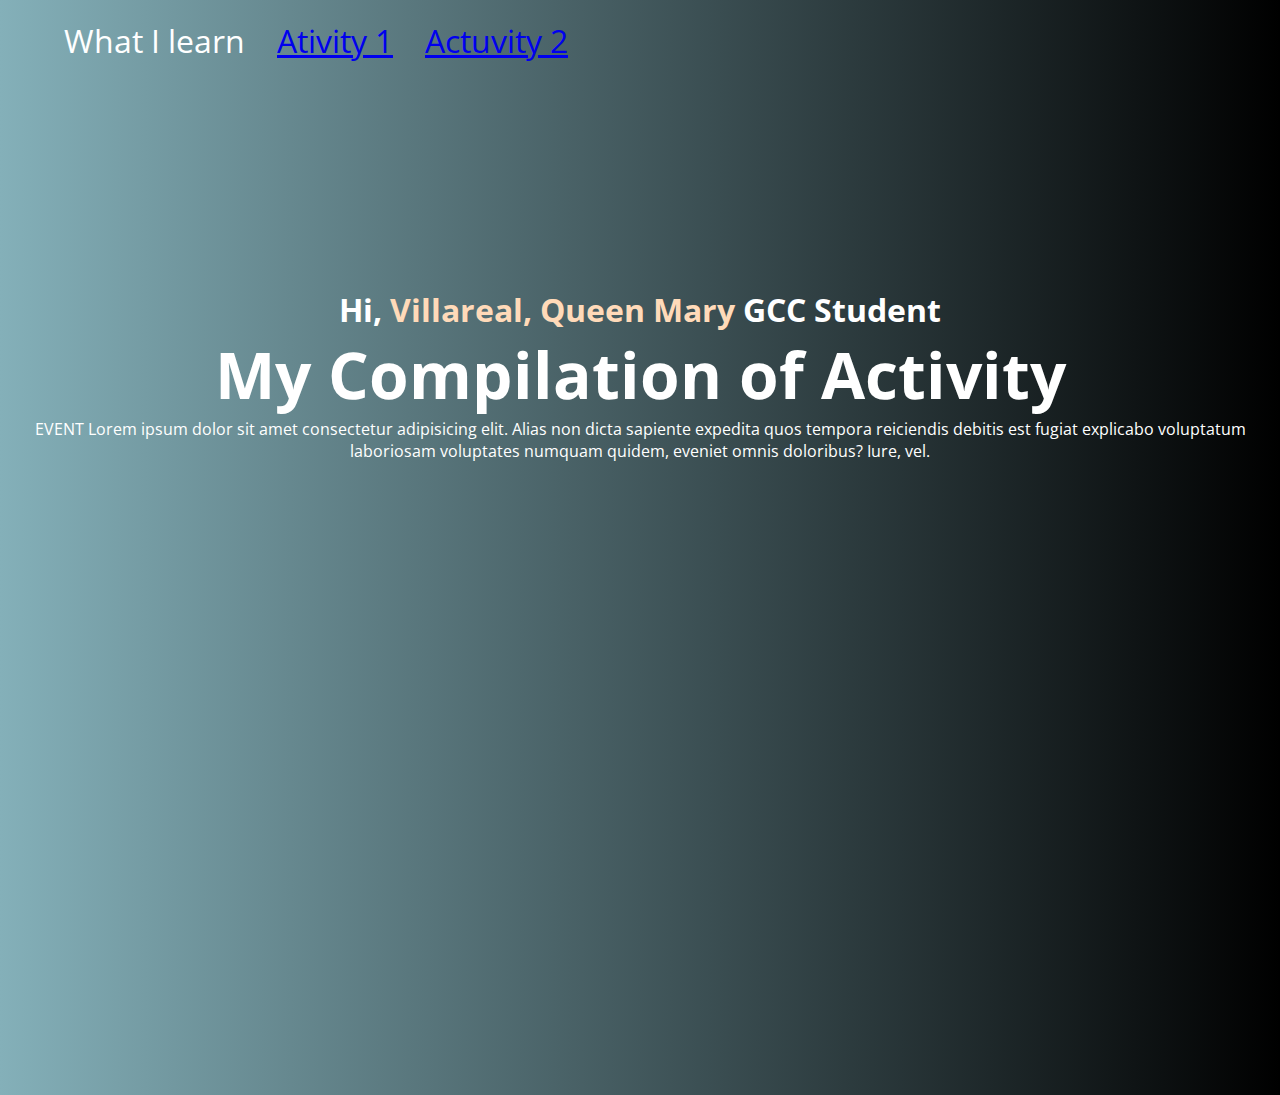
==== index.html @ a0c0f468 "my second commit" ====
<!DOCTYPE html>
<html lang="en">
<head>
    <meta charset="UTF-8">
    <meta name="viewport" content="width=device-width, initial-scale=1.0">
    <title>Document</title>
    <link rel ="stylesheet" href="./css/style.css">
</head>
<body>
    <div class = "container">
        <li><a href = ""></a>What I learn</a></li>
        <li><a href = "./Activity1/main.html">Ativity 1</a></li>
        <li><a href = "./Activity2/index.html">Actuvity 2</a></li>
    </div>
    <main class = "here">
        <h4 class="fs-4">Hi, <span>Villareal, Queen Mary</span> GCC Student</h4>
        <h1 class="fw-bold display 3">My Compilation of Activity</h1>
        <p>EVENT Lorem ipsum dolor sit amet consectetur adipisicing elit.
            Alias non dicta sapiente expedita quos tempora reiciendis debitis est fugiat explicabo voluptatum laboriosam
            voluptates numquam quidem, eveniet omnis doloribus? Iure, vel.</p>
    </main>
    
</body>
</html>
---- css/style.css ----
@import url('https://fonts.googleapis.com/css2?family=Open+Sans:ital,wght@0,300..800;1,300..800&display=swap');

* {
    box-sizing: border-box;
    margin: 0;
    padding: 0;
    font-family: "Open Sans", sans-serif;
  }
  body{
    background: linear-gradient(to left, rgb(0, 0, 0), rgb(132, 176, 185));
    overflow: hidden;
    
  }

  .container{
    height: 80px;
    display: flex;
    align-items: center;
    overflow: hidden;
    margin-left: 2rem;
    list-style: none;
  }
  li{
    padding-left: 2rem;
    color: white;
    font-size: 2rem;
  }
  .here{
    text-align: center;
    color: black;
    height: 95vh;
    padding: 3rem calc((100vw - 1300px) / 2);
    overflow-y: auto;
    margin-top: 10rem;
  }

span{
    color:peachpuff;
}
h4{
    color: white;
    font-size: 2rem;

}
h1{
    color: white;
    font-size: 4rem;
}
p{
    color: white;
}
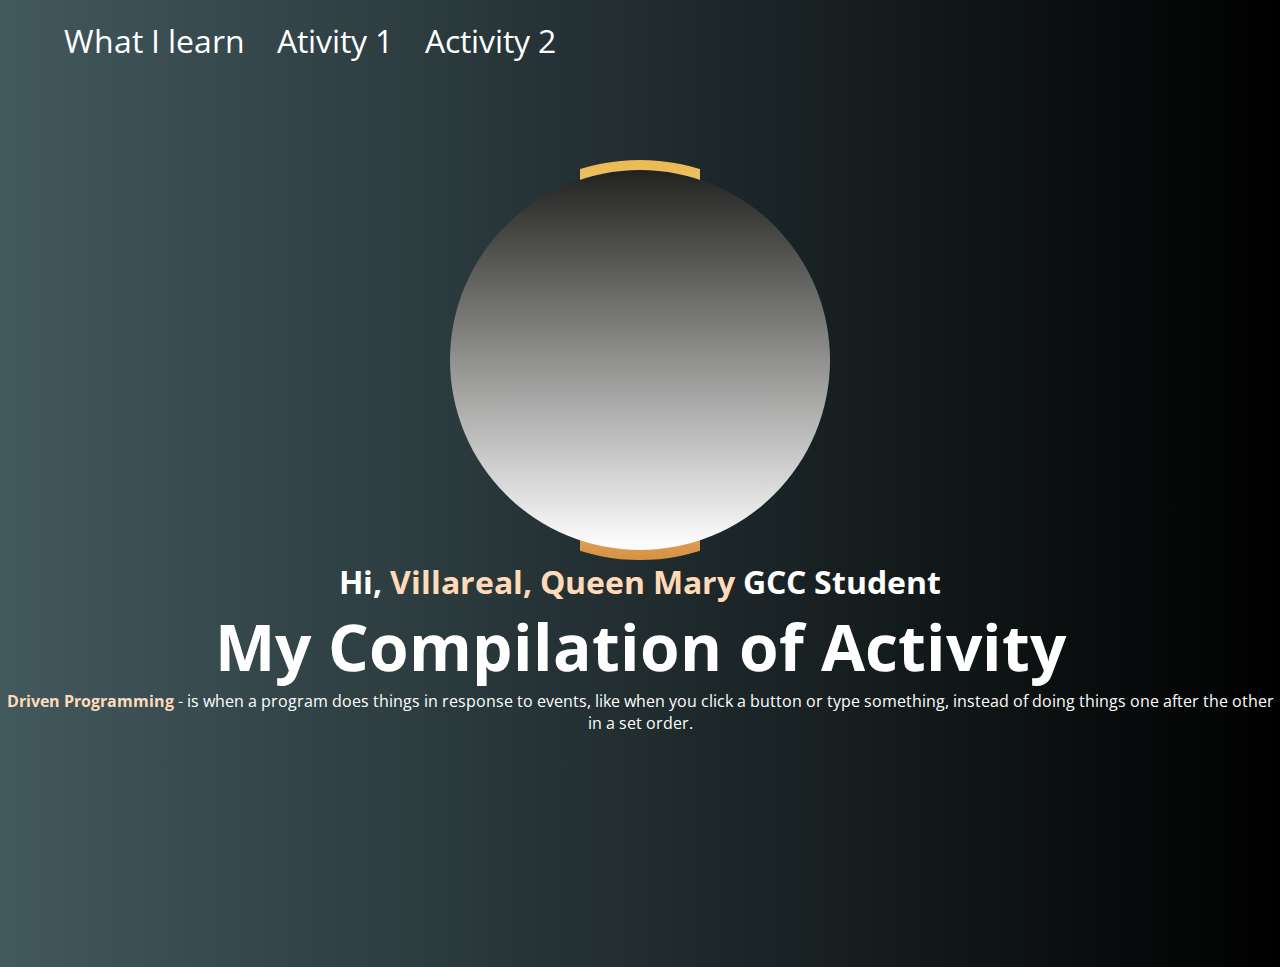
==== commit 4aa18ced: "my third commit" ====
--- a/index.html
+++ b/index.html
@@ -8,17 +8,19 @@
 </head>
 <body>
     <div class = "container">
-        <li><a href = ""></a>What I learn</a></li>
-        <li><a href = "./Activity1/main.html">Ativity 1</a></li>
-        <li><a href = "./Activity2/index.html">Actuvity 2</a></li>
+        <li><a href = "/WhatIlearn/main.html">What I learn</a></li>
+        <li><a href = "/Activity1/main.html">Ativity 1</a></li>
+        <li><a href = "/Activity2/index.html">Activity 2</a></li>
     </div>
     <main class = "here">
-        <h4 class="fs-4">Hi, <span>Villareal, Queen Mary</span> GCC Student</h4>
-        <h1 class="fw-bold display 3">My Compilation of Activity</h1>
-        <p>EVENT Lorem ipsum dolor sit amet consectetur adipisicing elit.
-            Alias non dicta sapiente expedita quos tempora reiciendis debitis est fugiat explicabo voluptatum laboriosam
-            voluptates numquam quidem, eveniet omnis doloribus? Iure, vel.</p>
+        <div class="info1"></div>
+            <h4 class="fs-4">Hi, <span>Villareal, Queen Mary</span> GCC Student</h4>
+            <h1 class="fw-bold display 3">My Compilation of Activity</h1>
+            <p><b><span>Driven Programming</span></b>  - is when a program does things in response to events,
+                like when you click a button or type something, instead of doing things one
+                after the other in a set order.</p>           
     </main>
     
+
 </body>
 </html>--- a/css/style.css
+++ b/css/style.css
@@ -7,7 +7,7 @@
     font-family: "Open Sans", sans-serif;
   }
   body{
-    background: linear-gradient(to left, rgb(0, 0, 0), rgb(132, 176, 185));
+    background: linear-gradient(to left, rgb(0, 0, 0), rgb(66, 89, 94));
     overflow: hidden;
     
   }
@@ -24,6 +24,13 @@
     padding-left: 2rem;
     color: white;
     font-size: 2rem;
+    text-decoration: none;
+  }
+  a{
+    text-decoration: none;
+    color: white;
+    font-size: 2rem;
+    text-decoration: none;
   }
   .here{
     text-align: center;
@@ -31,7 +38,7 @@
     height: 95vh;
     padding: 3rem calc((100vw - 1300px) / 2);
     overflow-y: auto;
-    margin-top: 10rem;
+    margin-top: 2rem;
   }
 
 span{
@@ -48,4 +55,47 @@
 }
 p{
     color: white;
+}
+
+.info1{
+  position: relative;
+  width: 400px;
+  height: 400px;
+  background: rgba (0,0,0,0.5);
+  border-radius: 50%;
+  overflow: hidden;
+  margin: auto;
+
+}
+.info1::before{
+  content: '';
+  position: absolute;
+  inset: -10px 140px;
+  background: linear-gradient(rgb(233, 182, 73), white, rgba(245, 158, 59, 0.849));
+  transition: 0.5s;
+  animation: animate 4s linear infinite;
+}
+.info1:hover::before{
+ inset: -20px 0px;
+
+}
+@keyframes animate{
+  0%
+  {
+transform: rotate(0deg);
+  }
+  100%
+  {
+    transform: rotate(360deg);
+  }
+ 
+}
+.info1::after
+{
+  content: '';
+  position: absolute;
+  inset: 10px;
+  background: linear-gradient(rgb(34, 34, 32), white);
+  border-radius: 50%;
+  z-index: 1;
 }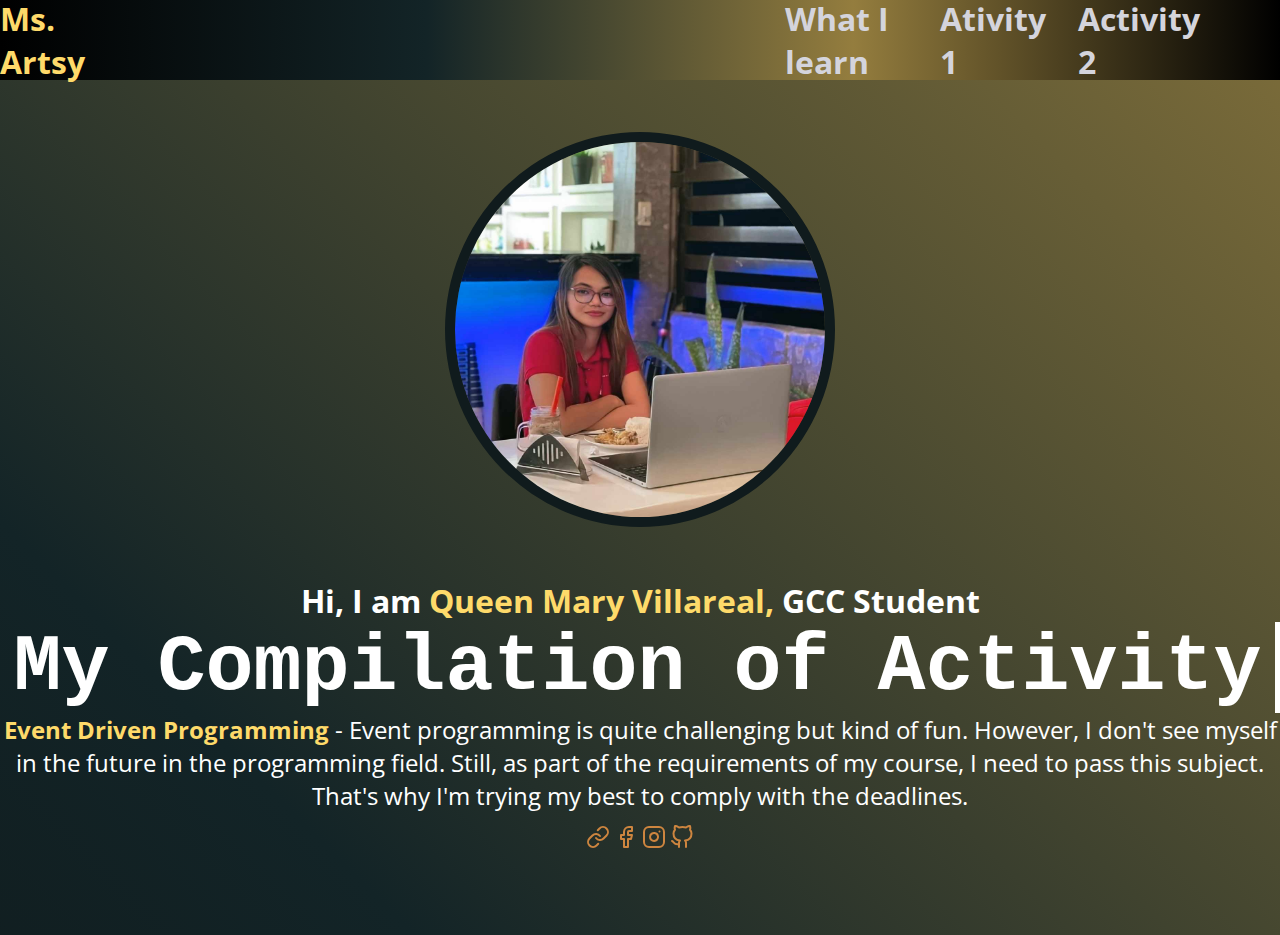
==== commit 54c52e36: "my fourth commit" ====
--- a/index.html
+++ b/index.html
@@ -8,19 +8,31 @@
 </head>
 <body>
     <div class = "container">
-        <li><a href = "/WhatIlearn/main.html">What I learn</a></li>
-        <li><a href = "/Activity1/main.html">Ativity 1</a></li>
-        <li><a href = "/Activity2/index.html">Activity 2</a></li>
+        <div class ="logo"><a href="index.html">Ms. Artsy</a></div>
+        <li><a href = "./WhatIlearn/main.html">What I learn</a></li>
+        <li><a href = "./Activity1/main.html">Ativity 1</a></li>
+        <li><a href = "./Activity2/index.html">Activity 2</a></li>
     </div>
     <main class = "here">
-        <div class="info1"></div>
-            <h4 class="fs-4">Hi, <span>Villareal, Queen Mary</span> GCC Student</h4>
-            <h1 class="fw-bold display 3">My Compilation of Activity</h1>
-            <p><b><span>Driven Programming</span></b>  - is when a program does things in response to events,
-                like when you click a button or type something, instead of doing things one
-                after the other in a set order.</p>           
+        <div class="info1"><img src="img/kani.jpg" alt="Villareal, Queen Mary" class= "me"/></div>
+            <h4 class="fs-4">Hi, I am <span>Queen Mary Villareal,</span> GCC Student</h4>
+            <h1 class="title">My Compilation of Activity</h1>
+            <p><b><span>Event Driven Programming</span></b>  -
+                Event programming is quite challenging but kind of fun. However,
+                I don't see myself in the future in the programming field. Still, as part of the requirements
+                of my course, I need to pass this subject. That's why I'm trying my best to comply with the
+                deadlines.
+            </p>
+            
+            <div class="social-icons">
+                <a href="https://www.linkedin.com/in/queen-mary-agot-3a9025194/" target="_blank"><img src="img/link.svg" alt="LinkedIn"></a>
+                <a href="https://www.facebook.com/profile.php?id=100090548301650" target="_blank"><img src="img/facebook.svg" alt="Facebook"></a>
+                <a href="https://www.instagram.com/" target="_blank"><img src="img/instagram.svg" alt="Instagram"></a>
+                <a href="https://github.com/qmvills/" target="_blank"><img src="img/github.svg" alt="Github"></a>
+              </div> 
+            
     </main>
-    
+ 
 
 </body>
 </html>--- a/css/style.css
+++ b/css/style.css
@@ -7,95 +7,142 @@
     font-family: "Open Sans", sans-serif;
   }
   body{
-    background: linear-gradient(to left, rgb(0, 0, 0), rgb(66, 89, 94));
     overflow: hidden;
-    
+    height: 100vh;
+    width: 100%;
+    background: linear-gradient(45deg,rgb(8, 8, 8),rgb(19, 36, 39),rgb(148, 125, 62),rgb(0, 0, 0));
+    background-size: 300% 300%;
+    animation: color 10s ease-in-out infinite;
+  }
+  @keyframes color{
+    0%{
+        background-position: 0 50%;
+    }
+    50%{
+        background-position: 100% 50%;
+    }
+    100%{
+        background-position: 0 50%;
+    }
   }
 
   .container{
     height: 80px;
     display: flex;
+    justify-content: flex-end;
     align-items: center;
-    overflow: hidden;
-    margin-left: 2rem;
     list-style: none;
+    background-color:rgb(19, 36, 39);
+    margin: 0;
+    padding-right: 5rem;
+    
+ 
   }
+
+  .container:hover{
+    background: linear-gradient(to right,black,rgb(19, 36, 39),rgb(148, 125, 62),rgb(0, 0, 0))
+  }
+  .logo{
+    margin-right: 55%;
+    text-decoration: none;
+    color: #feda6a;
+    font-size: 2rem;
+    font-weight: bold
+    
+  }
+
   li{
     padding-left: 2rem;
-    color: white;
-    font-size: 2rem;
-    text-decoration: none;
   }
+
   a{
     text-decoration: none;
-    color: white;
+    color: #d4d4dc;
     font-size: 2rem;
-    text-decoration: none;
+    font-weight: bold;
   }
+
+  a:hover{
+    color: #feda6a;
+    border: 3rem;
+  }
+
   .here{
     text-align: center;
     color: black;
     height: 95vh;
     padding: 3rem calc((100vw - 1300px) / 2);
     overflow-y: auto;
-    margin-top: 2rem;
   }
 
-span{
-    color:peachpuff;
-}
-h4{
+  span{
+    color:#feda6a;
+  }
+
+  h4{
     color: white;
     font-size: 2rem;
-
-}
-h1{
-    color: white;
-    font-size: 4rem;
-}
-p{
-    color: white;
-}
-
-.info1{
-  position: relative;
-  width: 400px;
-  height: 400px;
-  background: rgba (0,0,0,0.5);
-  border-radius: 50%;
-  overflow: hidden;
-  margin: auto;
-
-}
-.info1::before{
-  content: '';
-  position: absolute;
-  inset: -10px 140px;
-  background: linear-gradient(rgb(233, 182, 73), white, rgba(245, 158, 59, 0.849));
-  transition: 0.5s;
-  animation: animate 4s linear infinite;
-}
-.info1:hover::before{
- inset: -20px 0px;
-
-}
-@keyframes animate{
-  0%
-  {
-transform: rotate(0deg);
-  }
-  100%
-  {
-    transform: rotate(360deg);
+    margin-top: 3rem;
   }
  
-}
-.info1::after
-{
-  content: '';
-  position: absolute;
-  inset: 10px;
-  background: linear-gradient(rgb(34, 34, 32), white);
-  border-radius: 50%;
-  z-index: 1;
-}+  p{
+    color: white;
+    text-align: center;
+    font-size:1.5rem ;
+  }
+
+  .info1{
+    position: relative;
+    width: 403px;
+    height: 403px;
+    background: rgba (0,0,0,0.5);
+    border-radius: 50%;
+    overflow: hidden;
+    margin: auto;
+  }
+  .info1::before{
+    content: '';
+    position: absolute;
+    inset: -1px 220px;
+    background: linear-gradient(rgb(233, 182, 73), white, rgba(245, 158, 59, 0.849));
+    transition: 0.5s;
+    animation: animate 4s linear infinite;
+  }
+  .info1:hover::before{
+    inset:  0px;
+  }
+
+  .me{
+    height: 395px;
+    width: 390px;
+    position: absolute;
+    top:1%;
+    left: 1.5%;
+    inset: center;
+    border: 10px solid rgb(16, 27, 29);
+    z-index: 5;
+    border-radius:50%;
+  }
+
+  .title{
+    color: white;
+    font-size: 5rem;
+    font-family: monospace;
+    border-right: 5px solid;
+    width: 100%;
+    white-space: nowrap;
+    overflow: hidden;
+    animation: 
+      typing 3s steps(26),
+      cursor .4s step-end infinite alternate;
+  }
+  @keyframes cursor{
+    50% {border-color: transparent}
+  }
+  @keyframes typing{
+    from {width:0}
+  }
+
+  .social-icons{
+  margin-top: 3px;
+  }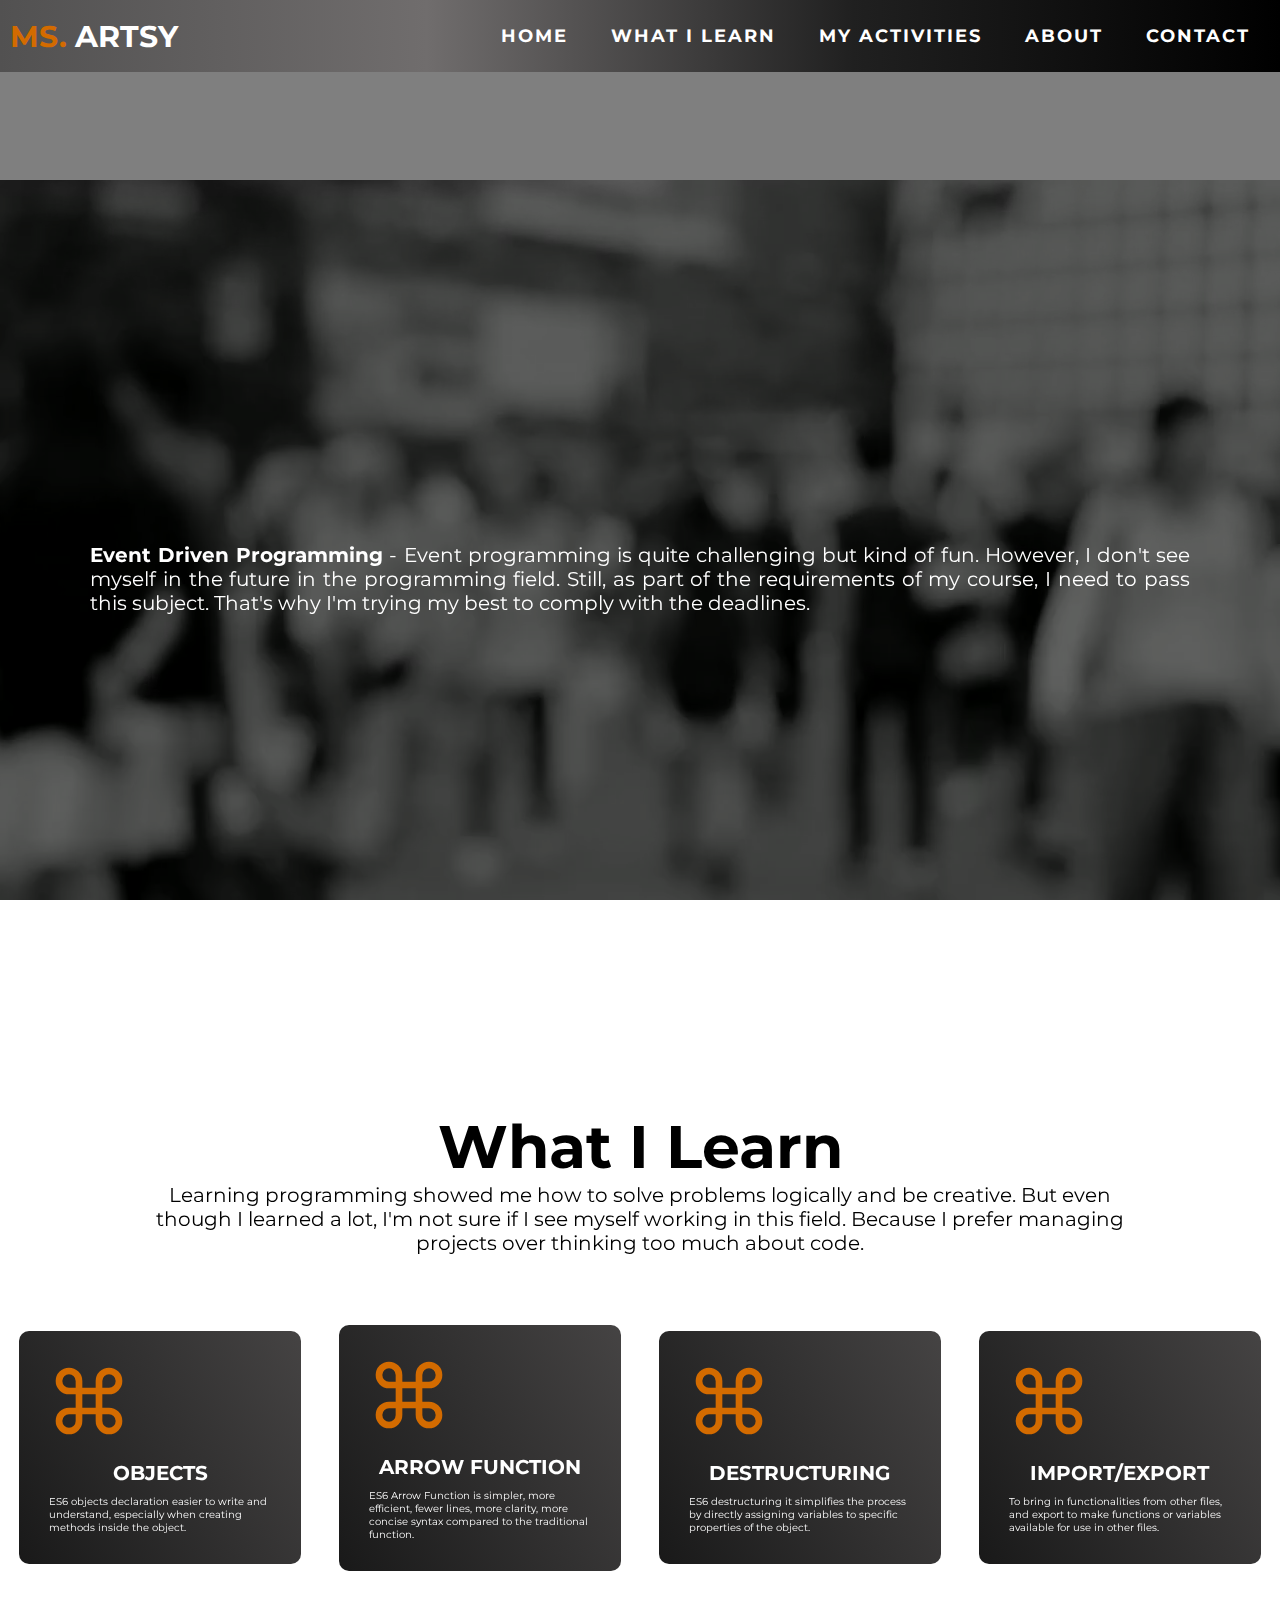
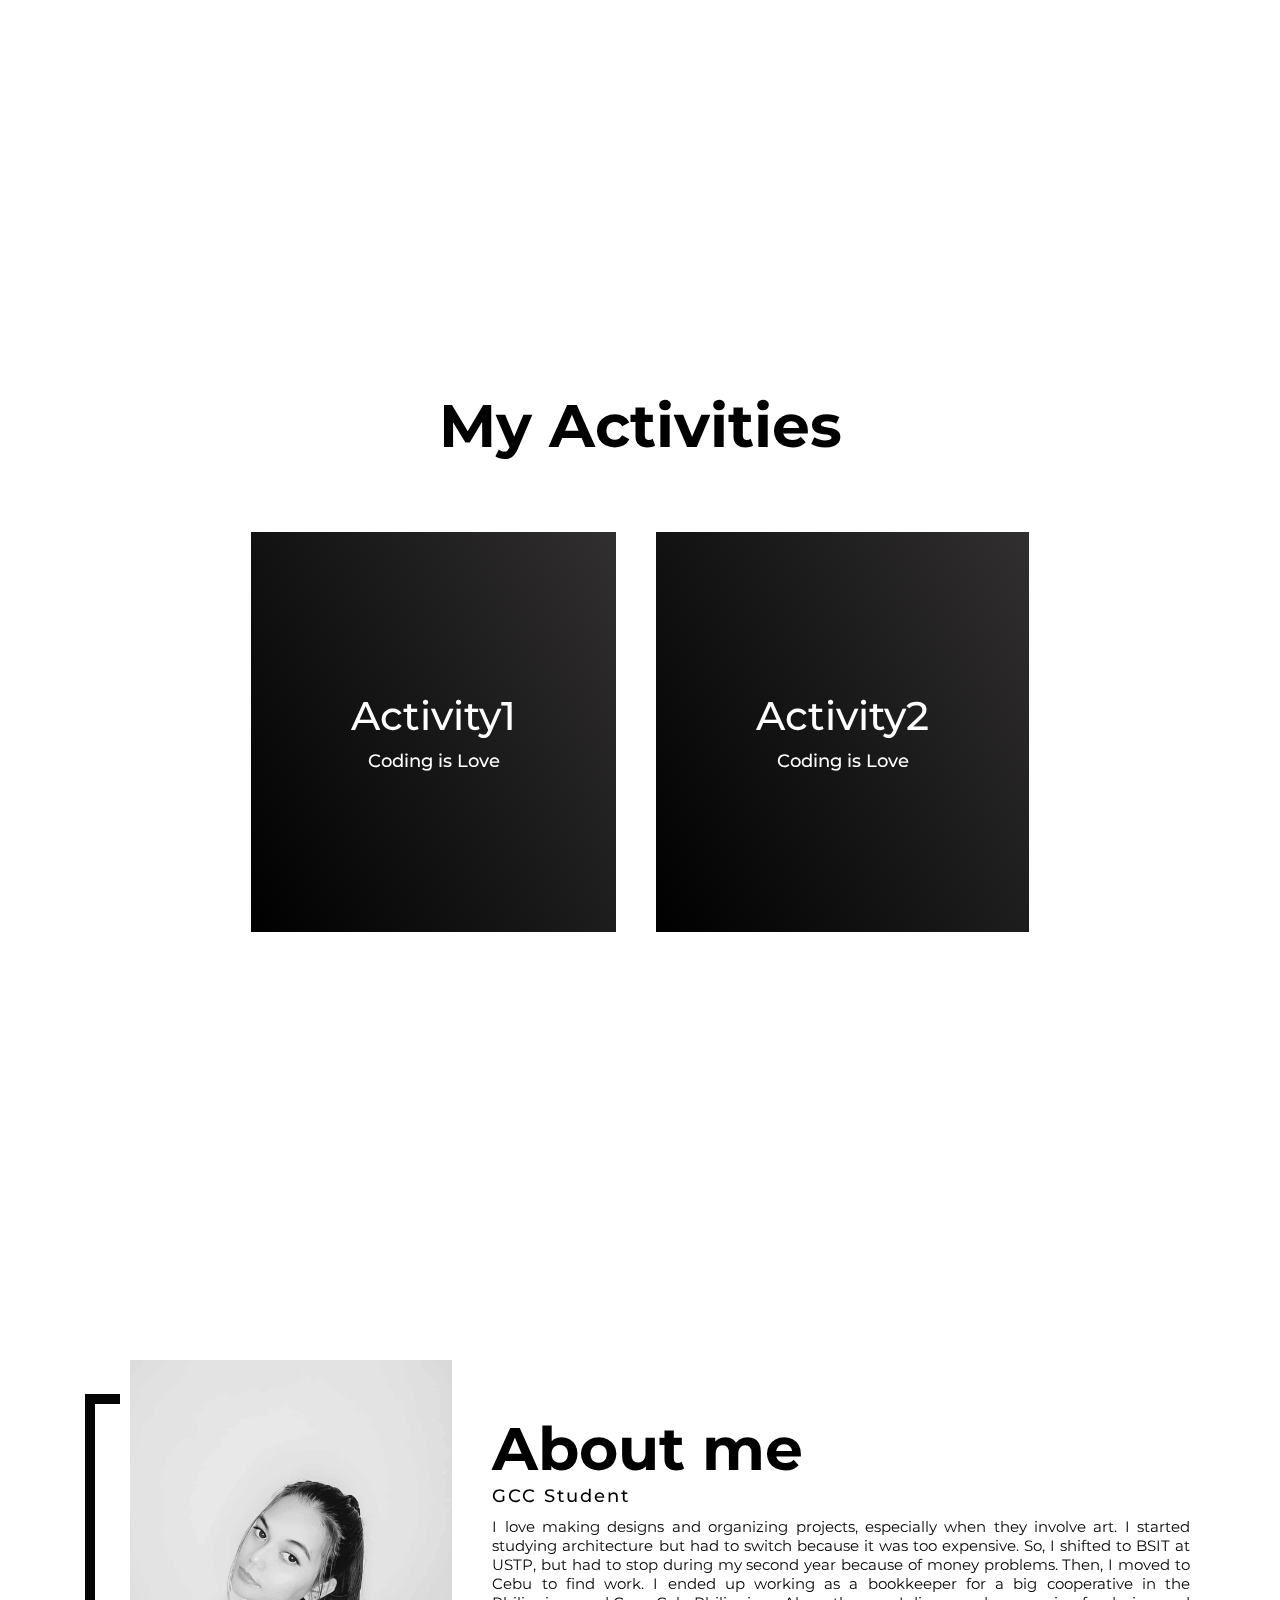
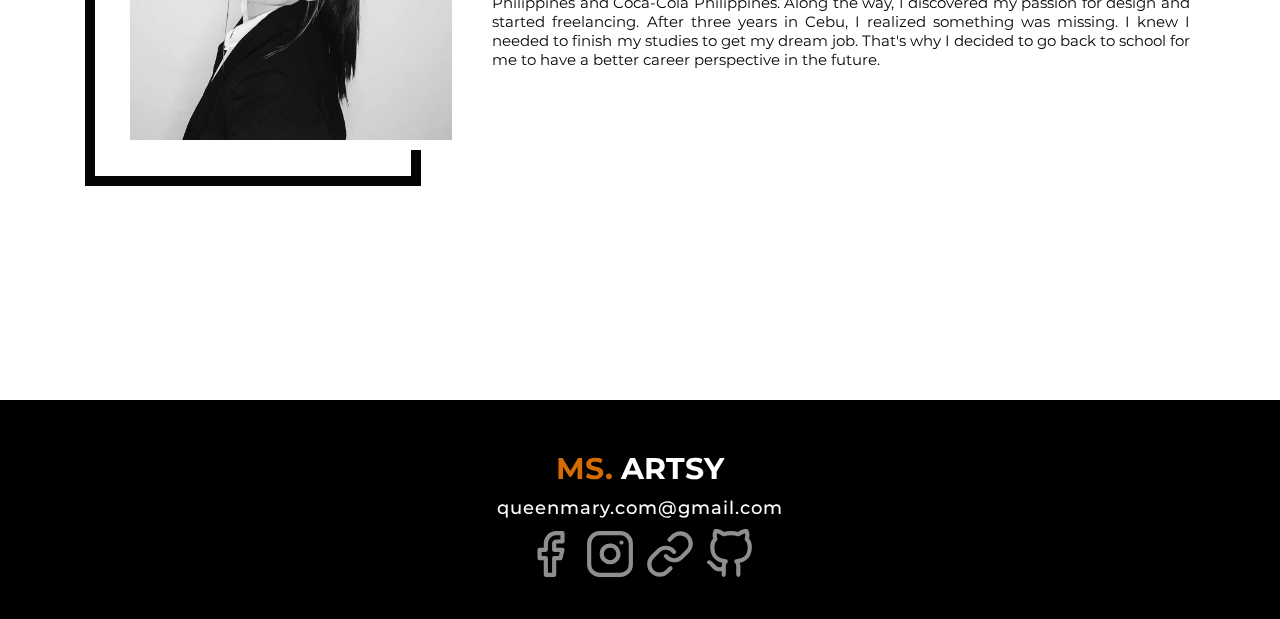
==== commit b26344a4: "my other commit" ====
--- a/index.html
+++ b/index.html
@@ -7,32 +7,170 @@
     <link rel ="stylesheet" href="./css/style.css">
 </head>
 <body>
-    <div class = "container">
-        <div class ="logo"><a href="index.html">Ms. Artsy</a></div>
-        <li><a href = "./WhatIlearn/main.html">What I learn</a></li>
-        <li><a href = "./Activity1/main.html">Ativity 1</a></li>
-        <li><a href = "./Activity2/index.html">Activity 2</a></li>
+      <!-- Header -->
+  <section id="header">
+    <div class="header container">
+      <div class="nav-bar">
+        <div class="brand">
+          <a href="#hero">
+            <h1><span>MS.</span> Artsy</h1>
+          </a>
+        </div>
+        <div class="nav-list">
+          <div class="hamburger">
+            <div class="bar"></div>
+          </div>
+          <ul>
+            <li><a href="#hero" data-after="Home">Home</a></li>
+            <li><a href="#services" data-after="What I Learn">What I Learn</a></li>
+            <li><a href="#projects" data-after="Activities">My Activities</a></li>
+            <li><a href="#about" data-after="About">About</a></li>
+            <li><a href="#footer" data-after="Contact">Contact</a></li>
+          </ul>
+        </div>
+      </div>
     </div>
-    <main class = "here">
-        <div class="info1"><img src="img/kani.jpg" alt="Villareal, Queen Mary" class= "me"/></div>
-            <h4 class="fs-4">Hi, I am <span>Queen Mary Villareal,</span> GCC Student</h4>
-            <h1 class="title">My Compilation of Activity</h1>
+  </section>
+  <!-- End Header -->
+
+    <!-- Hero Section  -->
+    <section id="hero">
+        <div class="hero container">
+            <video autoplay loop muted play-inline class="bv">
+                <source src="./img/Black and white background Video People walking on street Website slider background Video.mp4" type="video/mp4">
+            </video>
+          <div>
+            <h1>Hi, <span></span></h1>
+            <h1>I am <span></span></h1>
+            <h1>Queen Mary Villareal <span></span></h1>
             <p><b><span>Event Driven Programming</span></b>  -
-                Event programming is quite challenging but kind of fun. However,
-                I don't see myself in the future in the programming field. Still, as part of the requirements
-                of my course, I need to pass this subject. That's why I'm trying my best to comply with the
-                deadlines.
+              Event programming is quite challenging but kind of fun. However,
+              I don't see myself in the future in the programming field. Still, as part of the requirements
+              of my course, I need to pass this subject. That's why I'm trying my best to comply with the
+              deadlines.
             </p>
-            
-            <div class="social-icons">
-                <a href="https://www.linkedin.com/in/queen-mary-agot-3a9025194/" target="_blank"><img src="img/link.svg" alt="LinkedIn"></a>
-                <a href="https://www.facebook.com/profile.php?id=100090548301650" target="_blank"><img src="img/facebook.svg" alt="Facebook"></a>
-                <a href="https://www.instagram.com/" target="_blank"><img src="img/instagram.svg" alt="Instagram"></a>
-                <a href="https://github.com/qmvills/" target="_blank"><img src="img/github.svg" alt="Github"></a>
-              </div> 
-            
-    </main>
- 
+          </div>
+        </div>
+      </section>
+      <!-- End Hero Section  -->
+
+        <!-- Service Section -->
+  <section id="services">
+    <div class="services container">
+      <div class="service-top">
+        <h1 class="section-title">What I Learn</h1>
+        <p>Learning programming showed me how to solve problems logically and be creative.
+          But even though I learned a lot, I'm not sure if I see myself working in this field.
+          Because I prefer managing projects over thinking too much about code.</p>
+      </div>
+      <div class="service-bottom">
+        
+        <div class="service-item">
+          <a href="./WhatIlearn/main.html">
+            <div class="icon"><img src="./img/command.svg" /></div>
+            <h2>Objects</h2>
+            <p> ES6 objects declaration easier to write and understand,
+              especially when creating methods inside the object.</p>
+          </a>
+        </div>
+
+        <div class="service-item">
+          <a href="./WhatIlearn/main.html">
+            <div class="icon"><img src="./img/command.svg" /></div>
+            <h2>Arrow Function</h2>
+            <p>ES6 Arrow Function is simpler, more efficient,  fewer lines, more clarity,  more concise syntax compared to the traditional function.</p>
+          </a>
+        </div>
+        <div class="service-item">
+          <a href="./WhatIlearn/main.html">
+            <div class="icon"><img src="./img/command.svg" /></div>
+            <h2>Destructuring</h2>
+            <p>ES6 destructuring it simplifies the process by directly assigning variables to specific properties of the object.</p>
+          </a>
+        </div>
+        <div class="service-item">
+          <a href="./WhatIlearn/main.html">
+            <div class="icon"><img src="./img/command.svg" /></div>
+            <h2>Import/Export</h2>
+            <p>To bring in functionalities from other files, and export to make functions or variables available for use in other files.</p>
+          </a>
+        </div>
+      </div>
+    </div>
+  </section>
+  <!-- End Service Section -->
+
+   <!-- Projects Section -->
+   <section id="projects">
+    <div class="projects container">
+      <div class="projects-header">
+        <h1 class="section-title">My<span> Activities</span></h1>
+      </div>
+      <div class="all-projects">
+        <div class="project-item">
+          <div class="project-info">
+            <h1><a href = "../Activity1/main.html">Activity1</a></h1>
+            <h2>Coding is Love</h2>
+          </div>
+        </div>
+        <div class="project-item">
+          <div class="project-info">
+            <h1><a href = "../Activity2/index.html">Activity2</a></h1>
+            <h2>Coding is Love</h2>
+
+          </div>
+        </div>
+      </div>
+    </div>
+  </section>
+<!-- Projects Section -->
+
+  <!-- About Section -->
+  <section id="about">
+    <div class="about container">
+      <div class="col-left">
+        <div class="about-img">
+          <img src="./img/me3.jpg" alt="img">
+        </div>
+      </div>
+      <div class="col-right">
+        <h1 class="section-title">About<span> me</span></h1>
+        <h2>GCC Student</h2>
+        <p>I love making designs and organizing projects, especially when they involve art.
+          I started studying architecture but had to switch because it was too expensive. So, I shifted to BSIT at USTP, but had to stop during my second year because of money problems.     
+          Then, I moved to Cebu to find work. I ended up working as a bookkeeper for a big cooperative in the Philippines and Coca-Cola Philippines. Along the way, I discovered my passion for design and started freelancing.         
+          After three years in Cebu, I realized something was missing. I knew I needed to finish my studies to get my dream job. That's why I decided to go back to school for me to have a better career perspective in the future.    
+          </p>
+      </div>
+    </div>
+  </section>
+  <!-- End About Section -->
+
+        <!-- Footer -->
+  <section id="footer">
+    <div class="footer container">
+      <div class="brand">
+        <h1><span>MS.</span> Artsy</h1>
+      </div>
+      <h2>queenmary.com@gmail.com</h2>
+      <div class="social-icon">
+        <div class="social-item">
+          <a href="#"><img src="./img/facebook.svg" /></a>
+        </div>
+        <div class="social-item">
+          <a href="#"><img src="./img/instagram.svg" /></a>
+        </div>
+        <div class="social-item">
+          <a href="#"><img src="./img/link.svg" /></a>
+        </div>
+        <div class="social-item">
+          <a href="#"><img src="./img/github.svg" /></a>
+        </div>
+      </div>
+    </div>
+  </section>
+  <!-- End Footer -->
+  <script src="./app.js"></script>
 
 </body>
 </html>--- a/css/style.css
+++ b/css/style.css
@@ -1,148 +1,629 @@
-@import url('https://fonts.googleapis.com/css2?family=Open+Sans:ital,wght@0,300..800;1,300..800&display=swap');
-
+@import 'https://fonts.googleapis.com/css?family=Montserrat:300, 400, 700&display=swap';
 * {
-    box-sizing: border-box;
-    margin: 0;
-    padding: 0;
-    font-family: "Open Sans", sans-serif;
+	padding: 0;
+	margin: 0;
+	box-sizing: border-box;
+}
+html {
+	font-size: 10px;
+	font-family: 'Montserrat', sans-serif;
+	scroll-behavior: smooth;
+	height: 100vh;
+    width: 100%;
+}
+
+a {
+	text-decoration: none;
+}
+.container {
+	min-height: 100vh;
+	width: 100%;
+	display: flex;
+	align-items: center;
+	justify-content: center;
+}
+.header:hover{
+    background: linear-gradient(to right,rgb(82, 81, 81),rgb(112, 109, 109),rgb(32, 32, 32),rgb(0, 0, 0))
   }
-  body{
-    overflow: hidden;
-    height: 100vh;
-    width: 100%;
-    background: linear-gradient(45deg,rgb(8, 8, 8),rgb(19, 36, 39),rgb(148, 125, 62),rgb(0, 0, 0));
-    background-size: 300% 300%;
-    animation: color 10s ease-in-out infinite;
-  }
-  @keyframes color{
-    0%{
-        background-position: 0 50%;
-    }
-    50%{
-        background-position: 100% 50%;
-    }
-    100%{
-        background-position: 0 50%;
-    }
-  }
-
-  .container{
-    height: 80px;
-    display: flex;
-    justify-content: flex-end;
-    align-items: center;
-    list-style: none;
-    background-color:rgb(19, 36, 39);
-    margin: 0;
-    padding-right: 5rem;
-    
- 
-  }
-
-  .container:hover{
-    background: linear-gradient(to right,black,rgb(19, 36, 39),rgb(148, 125, 62),rgb(0, 0, 0))
-  }
-  .logo{
-    margin-right: 55%;
-    text-decoration: none;
-    color: #feda6a;
-    font-size: 2rem;
-    font-weight: bold
-    
-  }
-
-  li{
-    padding-left: 2rem;
-  }
-
-  a{
-    text-decoration: none;
-    color: #d4d4dc;
-    font-size: 2rem;
-    font-weight: bold;
-  }
-
-  a:hover{
-    color: #feda6a;
-    border: 3rem;
-  }
-
-  .here{
-    text-align: center;
-    color: black;
-    height: 95vh;
-    padding: 3rem calc((100vw - 1300px) / 2);
-    overflow-y: auto;
-  }
-
-  span{
-    color:#feda6a;
-  }
-
-  h4{
-    color: white;
-    font-size: 2rem;
-    margin-top: 3rem;
-  }
- 
-  p{
-    color: white;
-    text-align: center;
-    font-size:1.5rem ;
-  }
-
-  .info1{
-    position: relative;
-    width: 403px;
-    height: 403px;
-    background: rgba (0,0,0,0.5);
-    border-radius: 50%;
-    overflow: hidden;
-    margin: auto;
-  }
-  .info1::before{
-    content: '';
-    position: absolute;
-    inset: -1px 220px;
-    background: linear-gradient(rgb(233, 182, 73), white, rgba(245, 158, 59, 0.849));
-    transition: 0.5s;
-    animation: animate 4s linear infinite;
-  }
-  .info1:hover::before{
-    inset:  0px;
-  }
-
-  .me{
-    height: 395px;
-    width: 390px;
-    position: absolute;
-    top:1%;
-    left: 1.5%;
-    inset: center;
-    border: 10px solid rgb(16, 27, 29);
-    z-index: 5;
-    border-radius:50%;
-  }
-
-  .title{
-    color: white;
-    font-size: 5rem;
-    font-family: monospace;
-    border-right: 5px solid;
-    width: 100%;
-    white-space: nowrap;
-    overflow: hidden;
-    animation: 
-      typing 3s steps(26),
-      cursor .4s step-end infinite alternate;
-  }
-  @keyframes cursor{
-    50% {border-color: transparent}
-  }
-  @keyframes typing{
-    from {width:0}
-  }
-
-  .social-icons{
-  margin-top: 3px;
-  }+img {
+	height: 100%;
+	width: 100%;
+	object-fit: cover;
+}
+
+.brand h1 {
+	font-size: 3rem;
+	text-transform: uppercase;
+	color: white;
+}
+.brand h1 span {
+	color:#D36B00;
+}
+
+/* Header section */
+#header {
+	position: fixed;
+	z-index: 1000;
+	left: 0;
+	top: 0;
+	width: 100vw;
+	height: auto;
+}
+#header .header {
+	min-height: 8vh;
+	background-color: rgba(0, 0, 0, 0.24);
+}
+#header .nav-bar {
+	display: flex;
+	align-items: center;
+	justify-content: space-between;
+	width: 100%;
+	height: 100%;
+	max-width: 1300px;
+	padding: 0 10px;
+}
+#header .nav-list ul {
+	list-style: none;
+	position: absolute;
+	background-color: rgb(0, 0, 0);
+	width: 100vw;
+	height: 100vh;
+	left: 100%;
+	top: 0;
+	display: flex;
+	flex-direction: column;
+	justify-content: center;
+	align-items: center;
+	overflow-x: hidden;
+	transition: 0.5s ease left;
+}
+#header .nav-list ul.active {
+	left: 0%;
+}
+#header .nav-list ul a {
+	font-size: 2.5rem;
+	font-weight: bold;
+	letter-spacing: 0.2rem;
+	text-decoration: none;
+	color: white;
+	text-transform: uppercase;
+	padding: 20px;
+	display: block;
+}
+#header .nav-list ul a::after {
+	content: attr(data-after);
+	position: absolute;
+	top: 50%;
+	left: 50%;
+	transform: translate(-50%, -50%) scale(0);
+	font-size: 13rem;
+	letter-spacing: 50px;
+	z-index: -1;
+	transition: 0.3s ease letter-spacing;
+}
+#header .nav-list ul li:hover a::after {
+	transform: translate(-50%, -50%) scale(1);
+	letter-spacing: initial;
+}
+#header .nav-list ul li:hover a {
+	color:#D36B00;
+	
+}
+#header .hamburger {
+	height: 60px;
+	width: 60px;
+	display: inline-block;
+	border: 3px solid white;
+	border-radius: 50%;
+	position: relative;
+	display: flex;
+	align-items: center;
+	justify-content: center;
+	z-index: 100;
+	cursor: pointer;
+	transform: scale(0.8);
+	margin-right: 20px;
+}
+#header .hamburger:after {
+	position: absolute;
+	content: '';
+	height: 100%;
+	width: 100%;
+	border-radius: 50%;
+	border: 3px solid white;
+	animation: hamburger_puls 1s ease infinite;
+}
+#header .hamburger .bar {
+	height: 2px;
+	width: 30px;
+	position: relative;
+	background-color: white;
+	z-index: -1;
+}
+#header .hamburger .bar::after,
+#header .hamburger .bar::before {
+	content: '';
+	position: absolute;
+	height: 100%;
+	width: 100%;
+	left: 0;
+	background-color: white;
+	transition: 0.3s ease;
+	transition-property: top, bottom;
+}
+#header .hamburger .bar::after {
+	top: 8px;
+}
+#header .hamburger .bar::before {
+	bottom: 8px;
+}
+#header .hamburger.active .bar::before {
+	bottom: 0;
+}
+#header .hamburger.active .bar::after {
+	top: 0;
+}
+/* End Header section */
+
+/* Hero Section */
+
+#hero::after {
+	content: '';
+	position: absolute;
+	left: 0;
+	top: 0;
+	height: 100%;
+	width: 100%;
+	background-color: black;
+	opacity: 0.5;
+	z-index: -1;
+}
+.bv{
+  background-size: cover;
+  background-position: top center;
+  position: absolute;
+  right: 0;
+  bottom: 0;
+  z-index: -1;
+  width: 100%;
+}
+#hero .hero {
+  background-size: cover;
+	background-position: top center;
+	max-width: 1200px;
+	margin: 0 auto;
+	padding: 0 50px;
+	justify-content: flex-start;
+}
+#hero h1 {
+	display: block;
+	width: fit-content;
+	font-size: 4rem;
+	position: relative;
+	color: transparent;
+	animation: text_reveal 0.5s ease forwards;
+	animation-delay: 1s;
+}
+#hero h1:nth-child(1) {
+	animation-delay: 1s;
+}
+#hero h1:nth-child(2) {
+	animation-delay: 2s;
+}
+#hero h1:nth-child(3) {
+	animation: text_reveal_name 0.5s ease forwards;
+	animation-delay: 3s;
+}
+#hero h1 span {
+	position: absolute;
+	top: 0;
+	left: 0;
+	height: 100%;
+	width: 0;
+	background-color:#ffffff;
+	animation: text_reveal_box 1s ease;
+	animation-delay: 0.5s;
+}
+#hero h1:nth-child(1) span {
+	animation-delay: 0.5s;
+}
+#hero h1:nth-child(2) span {
+	animation-delay: 1.5s;
+}
+#hero h1:nth-child(3) span {
+	animation-delay: 2.5s;
+}
+.hero p{
+	color: white;
+	font-size: 2rem;
+	text-align: justify;
+}
+
+/* End Hero Section */
+
+/* Services Section */
+#services .services {
+	flex-direction: column;
+	text-align: center;
+	max-width: 1500px;
+	margin: 0 auto;
+	padding: 100px 0;
+}
+#services .service-top {
+	max-width: 1000px;
+	margin: 0 auto;
+	font-size:2rem;
+}
+#services .service-bottom {
+	display: flex;
+	align-items: center;
+	justify-content: center;
+	flex-wrap: wrap;
+	margin-top: 50px;
+	width: 100%;
+}
+#services .service-item {
+	flex-basis: 80%;
+	display: flex;
+	align-items: flex-start;
+	justify-content: center;
+	flex-direction: column;
+	padding: 30px;
+	border-radius: 10px;
+	background-image: url(./img/img-1.png);
+	background-size: cover;
+	margin: 10px 5%;
+	position: relative;
+	z-index: 1;
+	overflow: hidden;
+}
+#services .service-item::after {
+	content: '';
+	position: absolute;
+	left: 0;
+	top: 0;
+	height: 100%;
+	width: 100%;
+	background-image: linear-gradient(60deg, #000000 0%, #312f2f 100%);
+	opacity: 0.9;
+	z-index: -1;
+	transition: transform .2s;
+}
+#services .service-item:hover {
+	background-color: rgb(17, 16, 16);
+    transform: scale(1.2);
+
+}
+
+#services .service-bottom .icon {
+	height: 80px;
+	width: 80px;
+	margin-bottom: 20px;
+}
+#services .service-item h2 {
+	font-size: 2rem;
+	color: white;
+	margin-bottom: 10px;
+	text-transform: uppercase;
+}
+#services .service-item p {
+	color: white;
+	text-align: left;
+}
+/* End Services Section */
+
+/* Projects section */
+#projects .projects {
+	flex-direction: column;
+	max-width: 1200px;
+	margin: 0 auto;
+	padding: 100px 0;
+}
+#projects .projects-header h1 {
+	margin-bottom: 50px;
+}
+#projects .all-projects {
+	display: flex;
+	align-items: center;
+	justify-content: center;
+}
+
+#projects .project-info {
+	padding: 100px;
+	margin: 20px;
+	flex-basis: 100%;
+	height: 100%;
+	display: flex;
+	align-items: center;
+	justify-content: center;
+	flex-direction: column;
+	background-image: linear-gradient(60deg, #000000 0%, #312f2f 100%);
+	color: white;
+}
+#projects .project-info a {
+	font-size: 4rem;
+	font-weight: 500;
+  	color: white;
+}
+#projects .project-info a:hover {
+  color: #D36B00;
+}
+#projects .project-info h2 {
+	font-size: 1.8rem;
+	font-weight: 500;
+	margin-top: 10px;
+}
+#projects .project-info p {
+	color: white;
+}
+#projects .project-img {
+	flex-basis: 50%;
+	height: 300px;
+	overflow: hidden;
+	position: relative;
+}
+#projects .project-img img {
+	transition: 0.3s ease transform;
+}
+
+/* End Projects section */
+
+/* About Section */
+#about .about {
+	flex-direction: column-reverse;
+	text-align: center;
+	max-width: 1200px;
+	margin: 0 auto;
+	padding: 100px 20px;
+}
+#about .col-left {
+	width: 250px;
+	height: 360px;
+}
+#about .col-right {
+	width: 100%;
+}
+#about .col-right h2 {
+	font-size: 1.8rem;
+	font-weight: 500;
+	letter-spacing: 0.2rem;
+	margin-bottom: 10px;
+}
+#about .col-right p {
+	margin-bottom: 20px;
+	font-size: 1.5rem;
+	text-align: justify;
+}
+#about .col-right .cta {
+	color: rgb(0, 0, 0);
+	margin-bottom: 50px;
+	padding: 10px 20px;
+	font-size: 2rem;
+}
+#about .col-left .about-img {
+	height: 100%;
+	width: 100%;
+	position: relative;
+	border: 10px solid white;
+}
+#about .col-left .about-img::after {
+	content: '';
+	position: absolute;
+	left: -33px;
+	top: 19px;
+	height: 98%;
+	width: 98%;
+	border: 7px solid #000000;
+	z-index: -1;
+}
+/* End About Section */
+
+/* Footer */
+#footer {
+	background-color: #000000;
+}
+#footer .footer {
+	min-height: 200px;
+	flex-direction: column;
+	padding-top: 50px;
+	padding-bottom: 10px;
+}
+#footer h2 {
+	color: white;
+	font-weight: 500;
+	font-size: 1.8rem;
+	letter-spacing: 0.1rem;
+	margin-top: 10px;
+	margin-bottom: 10px;
+}
+#footer .social-icon {
+	display: flex;
+	margin-bottom: 30px;
+}
+#footer .social-item {
+	height: 50px;
+	width: 50px;
+	margin: 0 5px;
+}
+#footer .social-item img {
+	filter: grayscale(1);
+	transition: 0.3s ease filter;
+}
+#footer .social-item:hover img {
+	filter: grayscale(0);
+}
+#footer p {
+	color: white;
+	font-size: 1.3rem;
+}
+/* End Footer */
+
+/* Keyframes */
+@keyframes hamburger_puls {
+	0% {
+		opacity: 1;
+		transform: scale(1);
+	}
+	100% {
+		opacity: 0;
+		transform: scale(1.4);
+	}
+}
+@keyframes text_reveal_box {
+	50% {
+		width: 100%;
+		left: 0;
+	}
+	100% {
+		width: 0;
+		left: 100%;
+	}
+}
+@keyframes text_reveal {
+	100% {
+		color: white;
+	}
+}
+@keyframes text_reveal_name {
+	100% {
+		color: #D36B00;
+		font-weight: 500;
+	}
+}
+/* End Keyframes */
+
+/* Media Query For Tablet */
+@media only screen and (min-width: 768px) {
+	.cta {
+		font-size: 2.5rem;
+		padding: 20px 60px;
+	}
+	h1.section-title {
+		font-size: 6rem;
+	}
+
+	/* Hero */
+	#hero h1 {
+		font-size: 7rem;
+	}
+	/* End Hero */
+
+	/* Services Section */
+	#services .service-bottom .service-item {
+		flex-basis: 45%;
+		margin: 2.5%;
+	}
+	/* End Services Section */
+
+	/* Project */
+	#projects .project-item {
+		flex-direction: row;
+	}
+	#projects .project-item:nth-child(even) {
+		flex-direction: row-reverse;
+	}
+	#projects .project-item {
+		height: 400px;
+		margin: 0;
+		width: 100%;
+		border-radius: 0;
+	}
+	#projects .all-projects .project-info {
+		height: 100%;
+	}
+	#projects .all-projects .project-img {
+		height: 100%;
+	}
+	/* End Project */
+
+	/* About */
+	#about .about {
+		flex-direction: row;
+	}
+	#about .col-left {
+		width: 600px;
+		height: 400px;
+		padding-left: 60px;
+	}
+	#about .about .col-left .about-img::after {
+		left: -45px;
+		top: 34px;
+		height: 98%;
+		width: 98%;
+		border: 10px solid #050505;
+	}
+	#about .col-right {
+		text-align: left;
+		padding: 30px;
+	}
+	#about .col-right h1 {
+		text-align: left;
+	}
+	/* End About */
+
+	/* contact  */
+	#contact .contact {
+		flex-direction: column;
+		padding: 100px 0;
+		align-items: center;
+		justify-content: center;
+		min-width: 20vh;
+	}
+	#contact .contact-items {
+		width: 100%;
+		display: flex;
+		flex-direction: row;
+		justify-content: space-evenly;
+		margin: 0;
+	}
+	#contact .contact-item {
+		width: 30%;
+		margin: 0;
+		flex-direction: row;
+	}
+	#contact .contact-item .icon {
+		height: 100px;
+		width: 100px;
+	}
+	#contact .contact-item .icon img {
+		object-fit: contain;
+	}
+	#contact .contact-item .contact-info {
+		width: 100%;
+		text-align: left;
+		padding-left: 20px;
+	}
+	/* End contact  */
+}
+/* End Media Query For Tablet */
+
+/* Media Query For Desktop */
+@media only screen and (min-width: 1200px) {
+	/* header */
+	#header .hamburger {
+		display: none;
+	}
+	#header .nav-list ul {
+		position: initial;
+		display: block;
+		height: auto;
+		width: fit-content;
+		background-color: transparent;
+	}
+	#header .nav-list ul li {
+		display: inline-block;
+	}
+	#header .nav-list ul li a {
+		font-size: 1.8rem;
+	}
+	#header .nav-list ul a:after {
+		display: none;
+	}
+	/* End header */
+
+	#services .service-bottom .service-item {
+		flex-basis: 22%;
+		margin: 1.5%;
+	}
+}
+
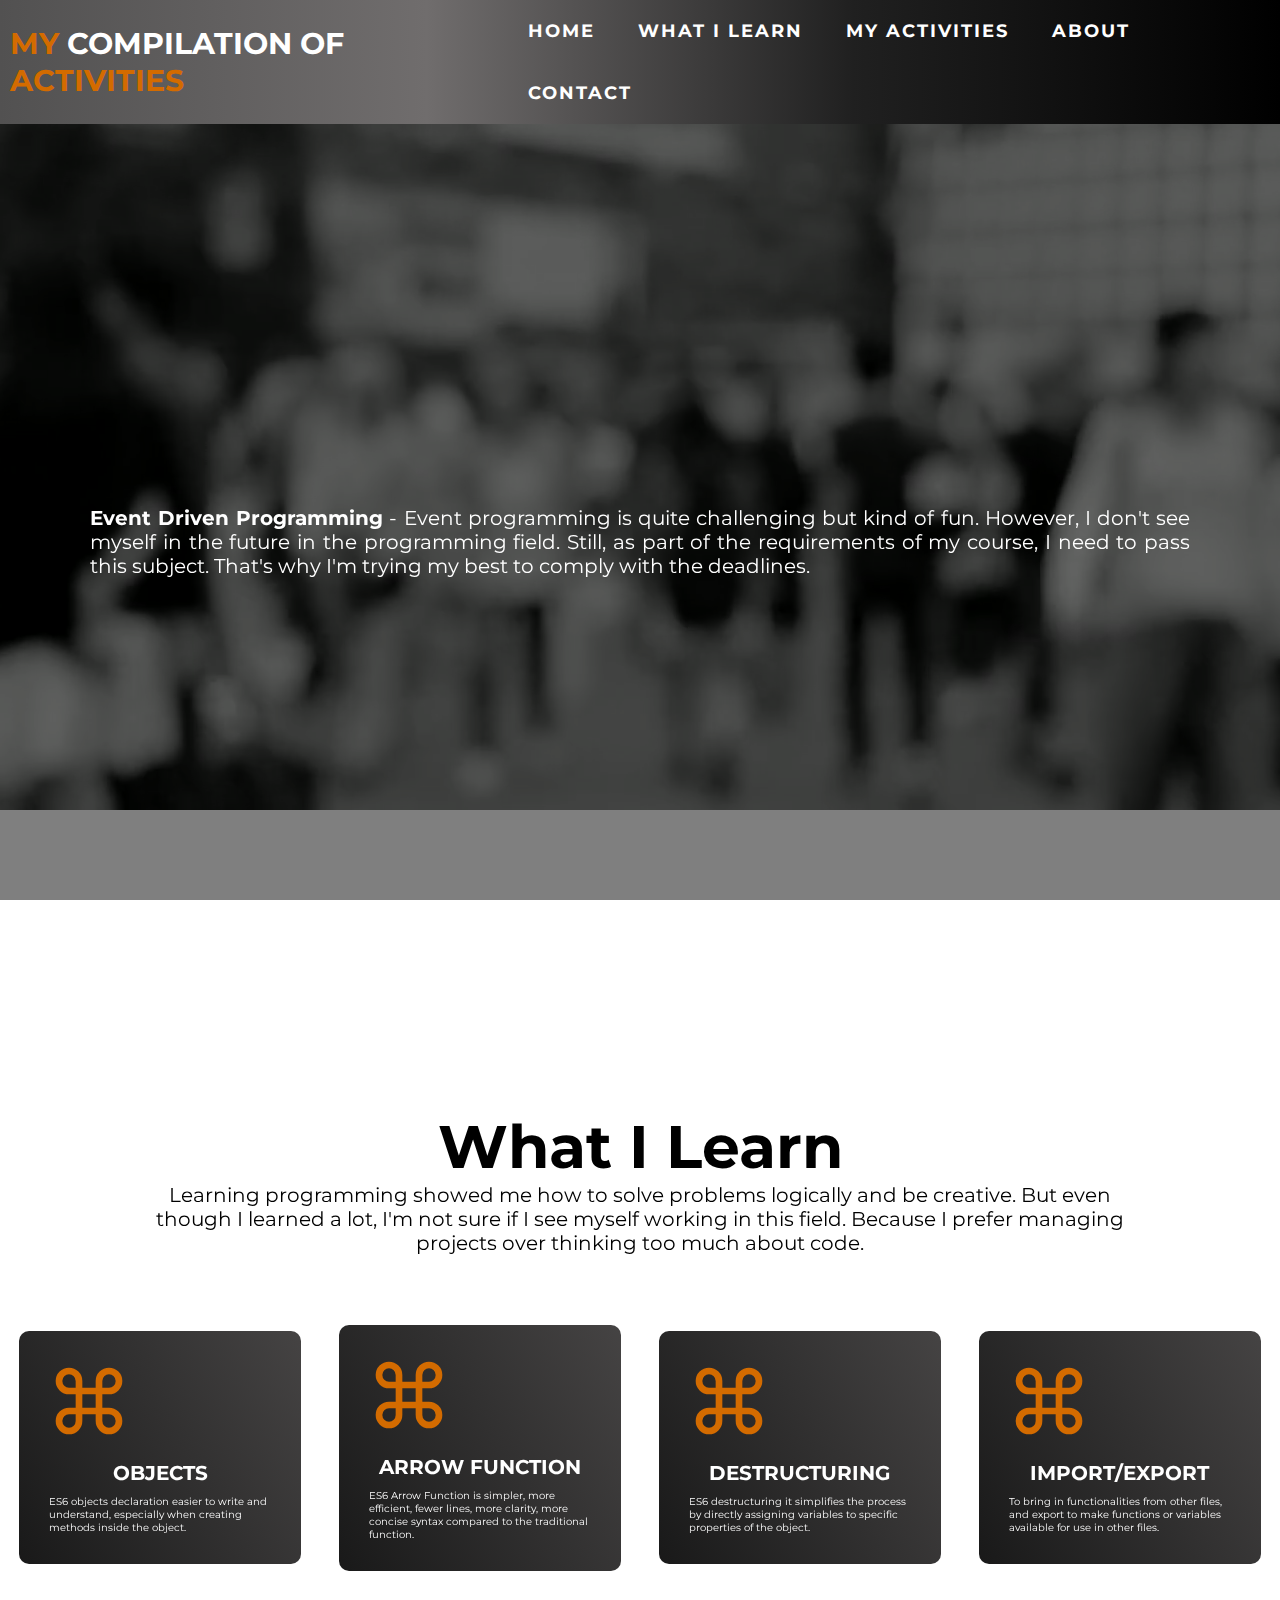
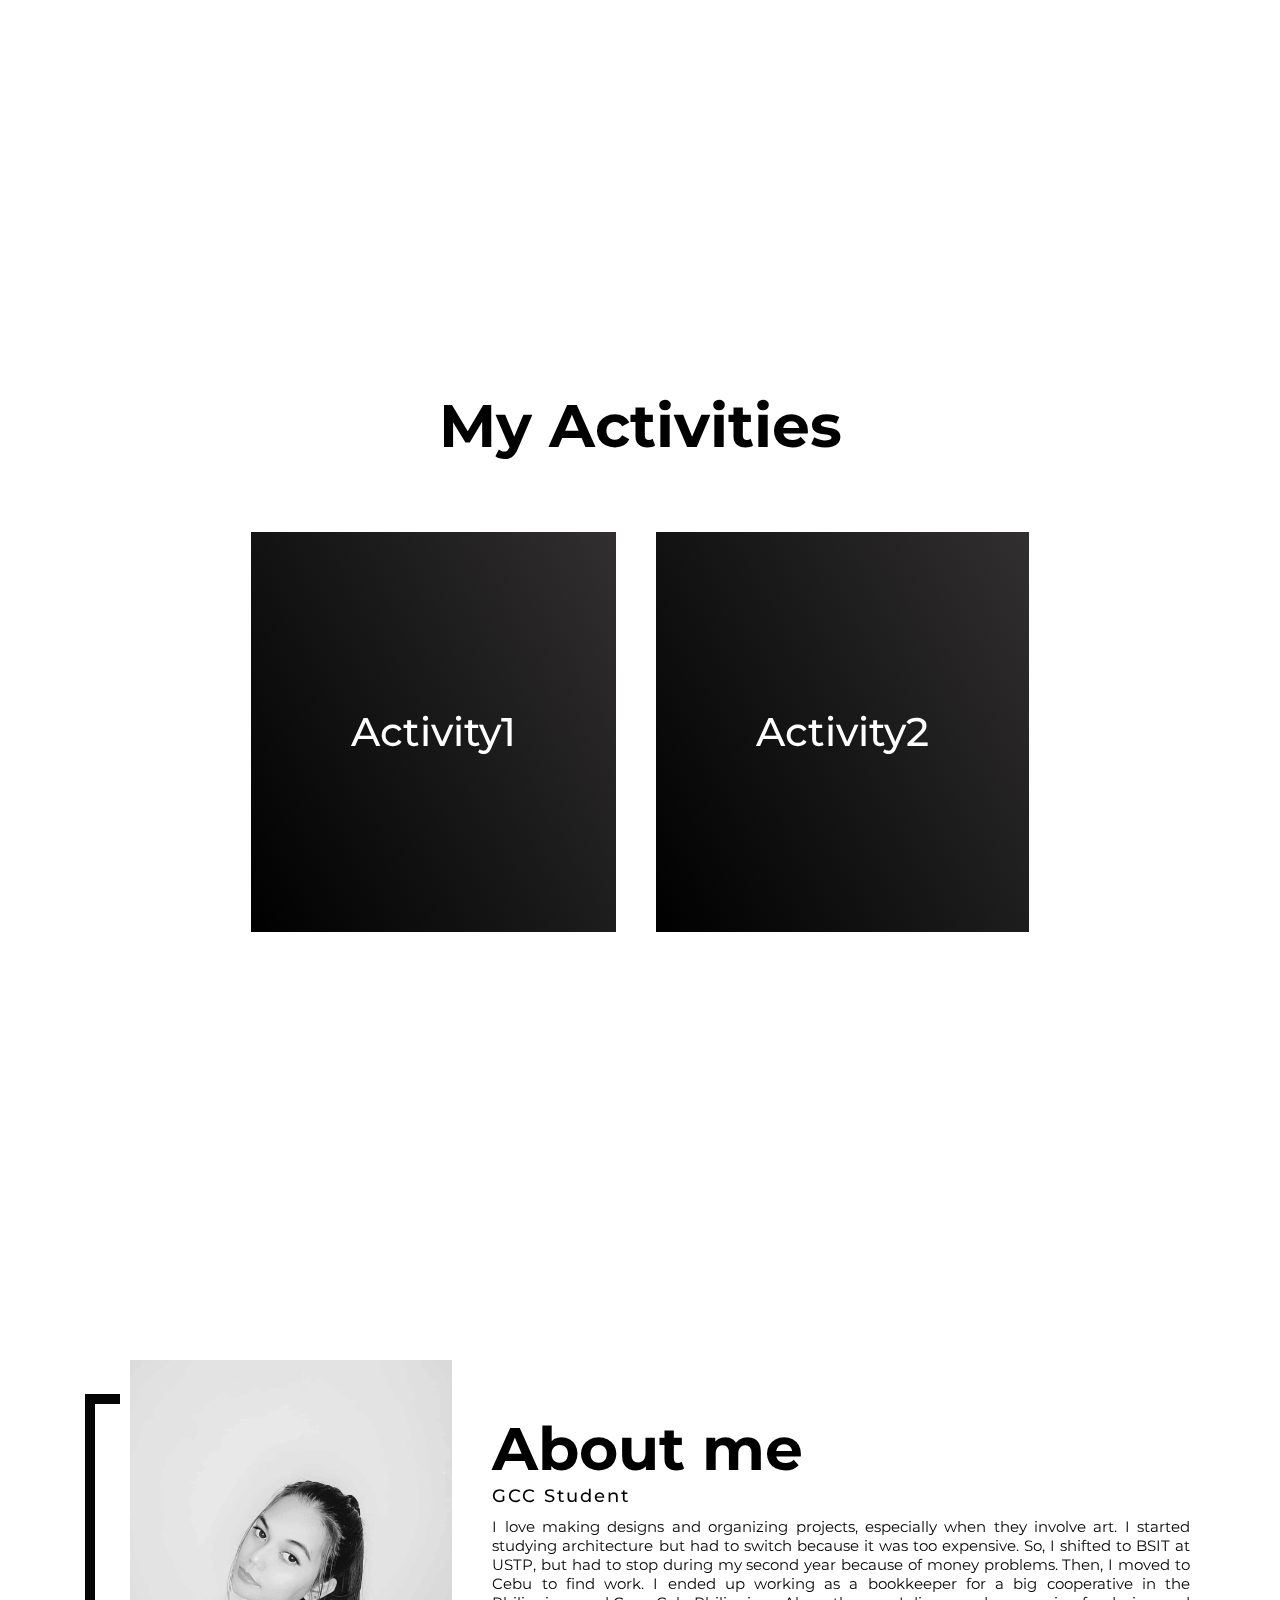
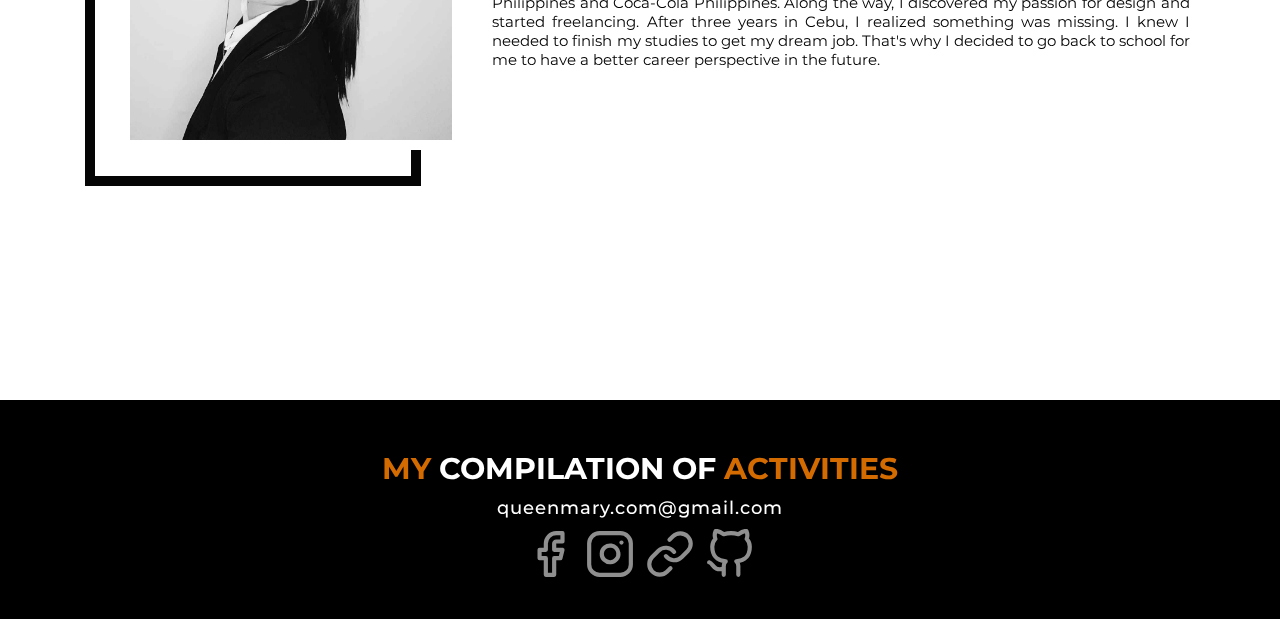
==== commit a36eb688: "my other commit" ====
--- a/index.html
+++ b/index.html
@@ -13,7 +13,7 @@
       <div class="nav-bar">
         <div class="brand">
           <a href="#hero">
-            <h1><span>MS.</span> Artsy</h1>
+            <h1><span>My</span> Compilation of <span> Activities</span></h1>
           </a>
         </div>
         <div class="nav-list">
@@ -110,13 +110,11 @@
         <div class="project-item">
           <div class="project-info">
             <h1><a href = "../Activity1/main.html">Activity1</a></h1>
-            <h2>Coding is Love</h2>
           </div>
         </div>
         <div class="project-item">
           <div class="project-info">
             <h1><a href = "../Activity2/index.html">Activity2</a></h1>
-            <h2>Coding is Love</h2>
 
           </div>
         </div>
@@ -150,7 +148,7 @@
   <section id="footer">
     <div class="footer container">
       <div class="brand">
-        <h1><span>MS.</span> Artsy</h1>
+        <h1><span>My</span> Compilation of <span> Activities  </span></h1>
       </div>
       <h2>queenmary.com@gmail.com</h2>
       <div class="social-icon">
--- a/css/style.css
+++ b/css/style.css
@@ -498,17 +498,27 @@
 		font-size: 2.5rem;
 		padding: 20px 60px;
 	}
+	.bv{
+		background-size: cover;
+		background-position: top center;
+		position: absolute;
+		right: 0;
+		bottom: 0;
+		z-index: -1;
+		width: 100%;
+		height: 100%;
+	  }
 	h1.section-title {
 		font-size: 6rem;
 	}
 
-	/* Hero */
+	/* hi i am me */
 	#hero h1 {
-		font-size: 7rem;
+		font-size: 5rem;
 	}
 	/* End Hero */
 
-	/* Services Section */
+	/* hi i am me*/
 	#services .service-bottom .service-item {
 		flex-basis: 45%;
 		margin: 2.5%;
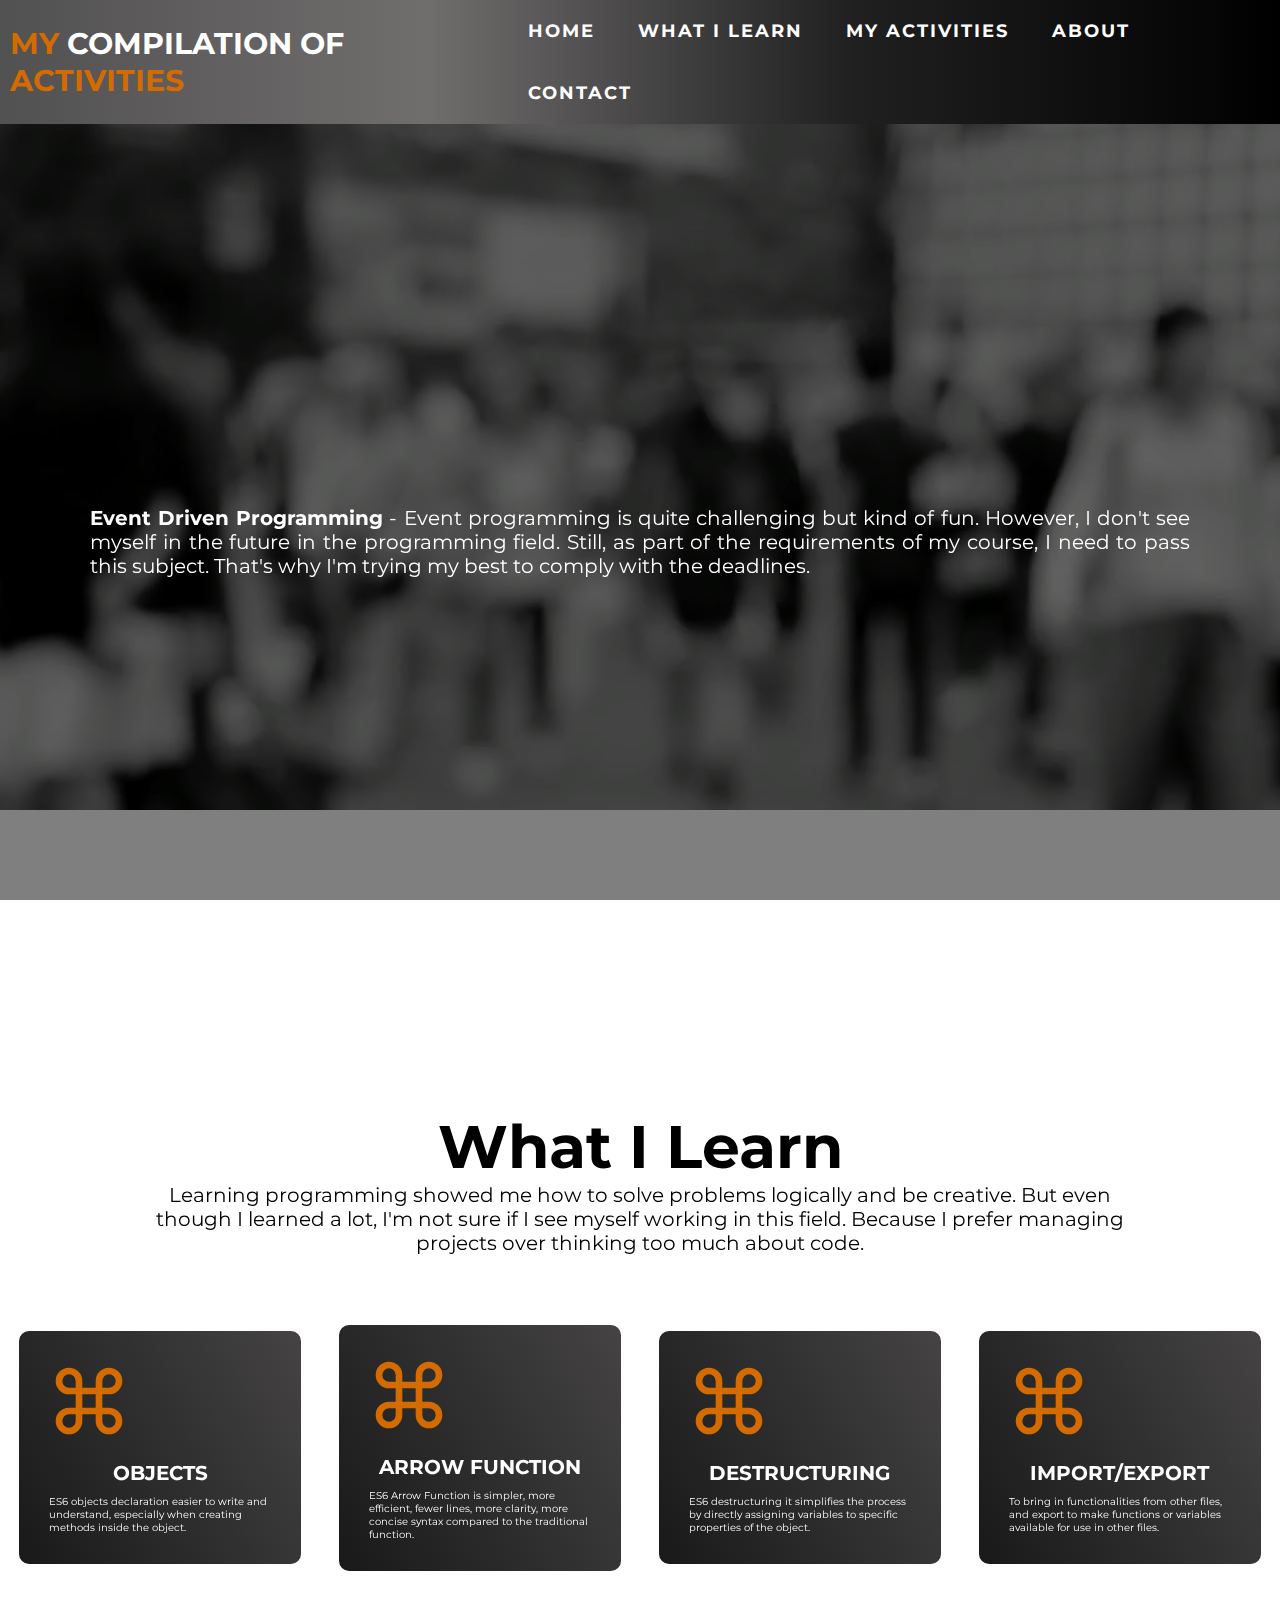
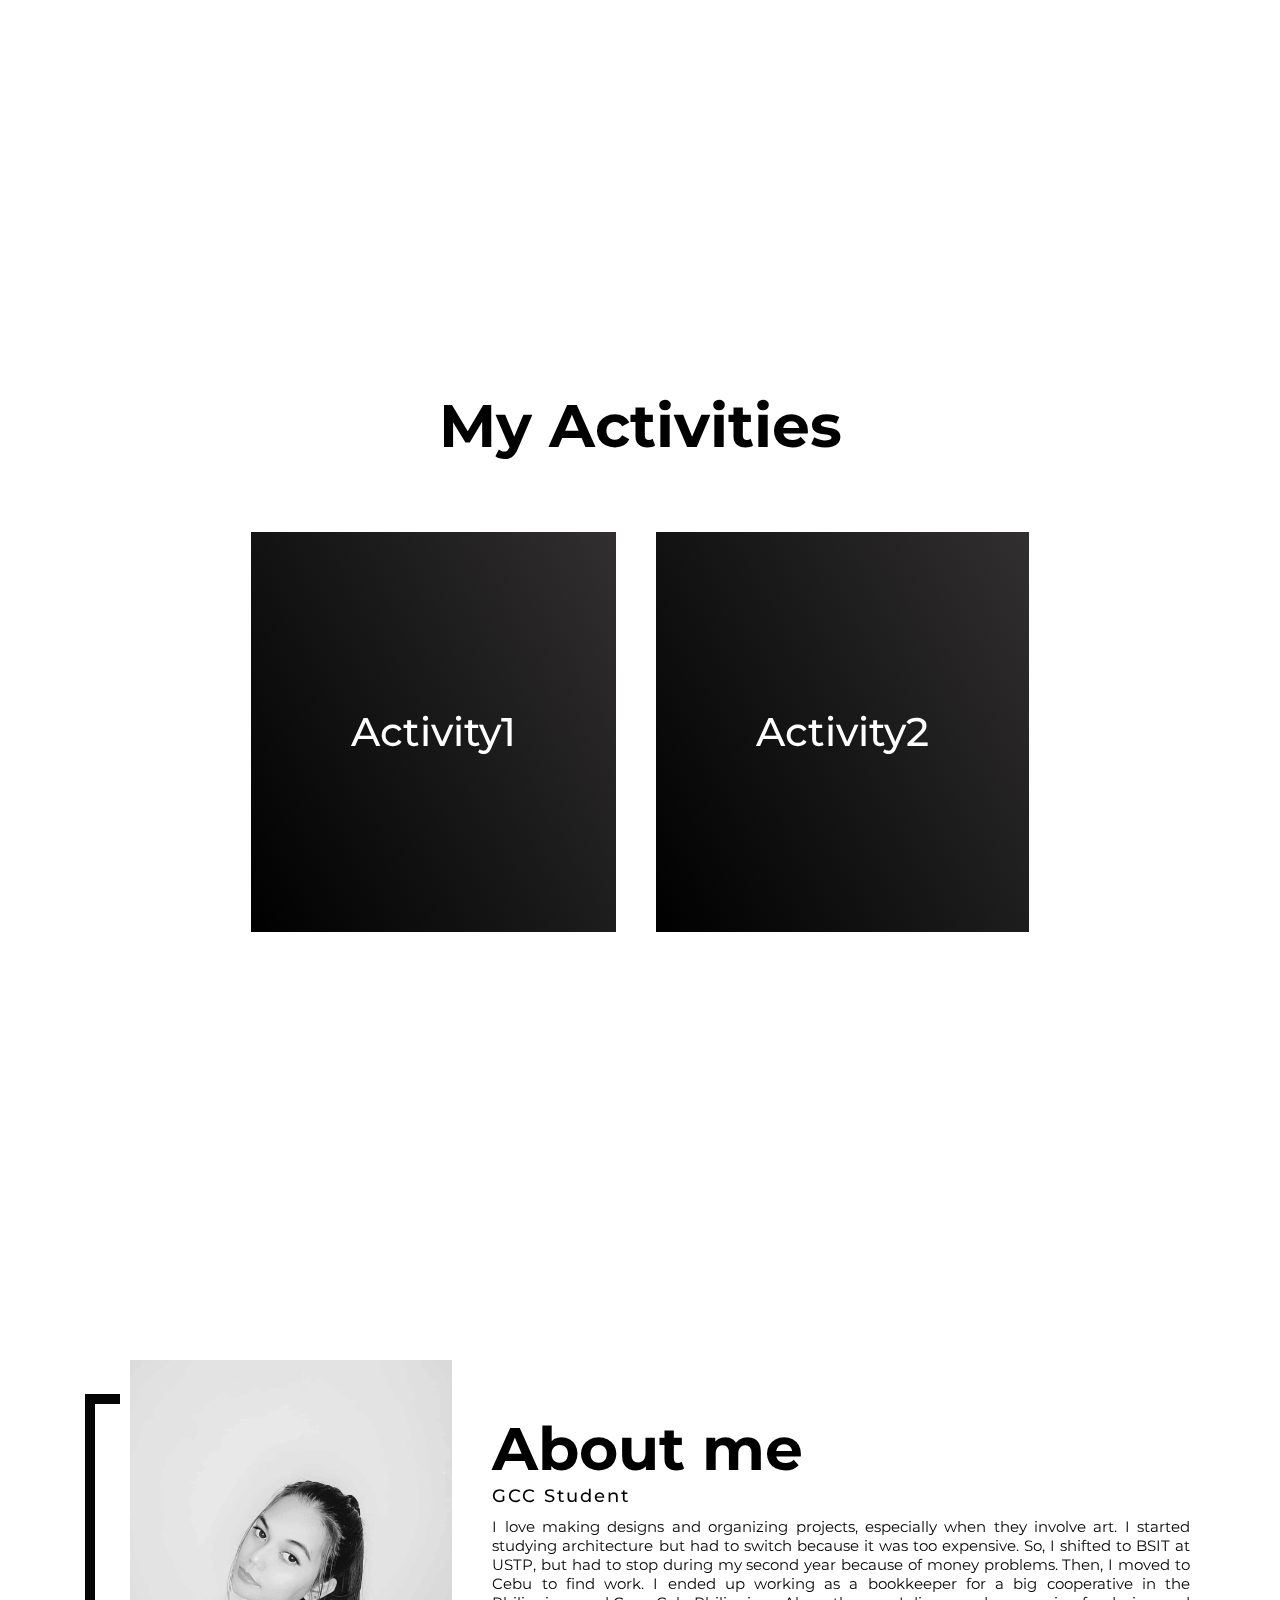
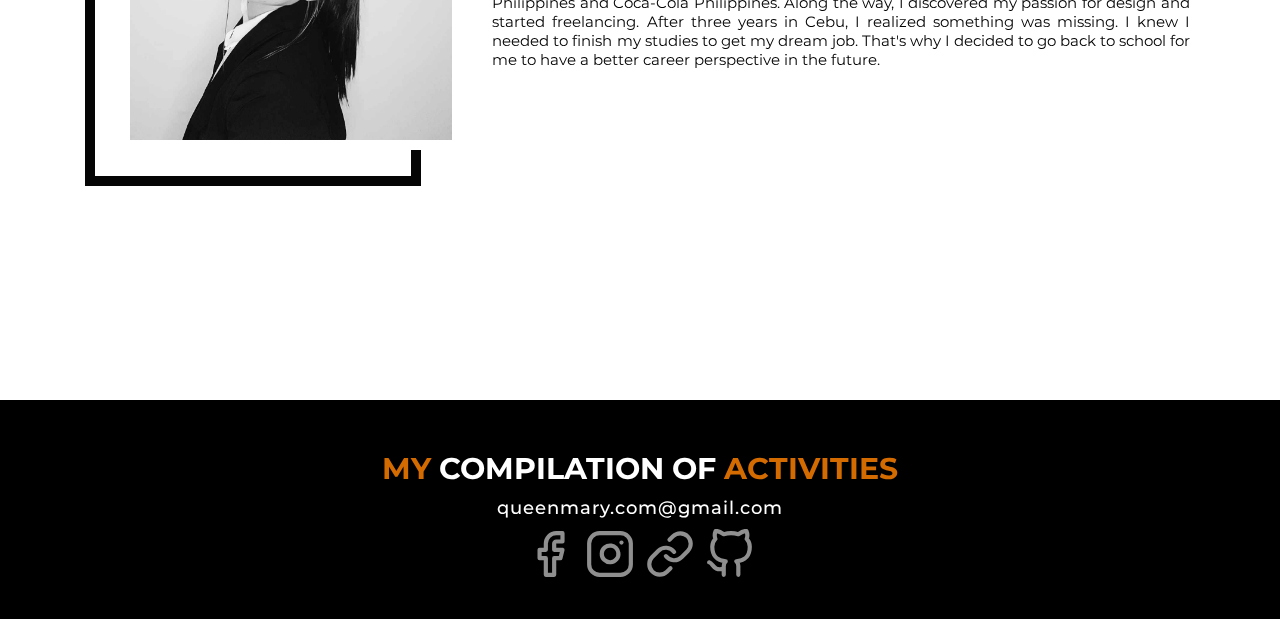
==== commit 593d82df: "kapoy" ====
--- a/index.html
+++ b/index.html
@@ -109,12 +109,12 @@
       <div class="all-projects">
         <div class="project-item">
           <div class="project-info">
-            <h1><a href = "../Activity1/main.html">Activity1</a></h1>
+            <h1><a href = "./Activity1/main.html">Activity1</a></h1>
           </div>
         </div>
         <div class="project-item">
           <div class="project-info">
-            <h1><a href = "../Activity2/index.html">Activity2</a></h1>
+            <h1><a href = "./Activity2/index.html">Activity2</a></h1>
 
           </div>
         </div>
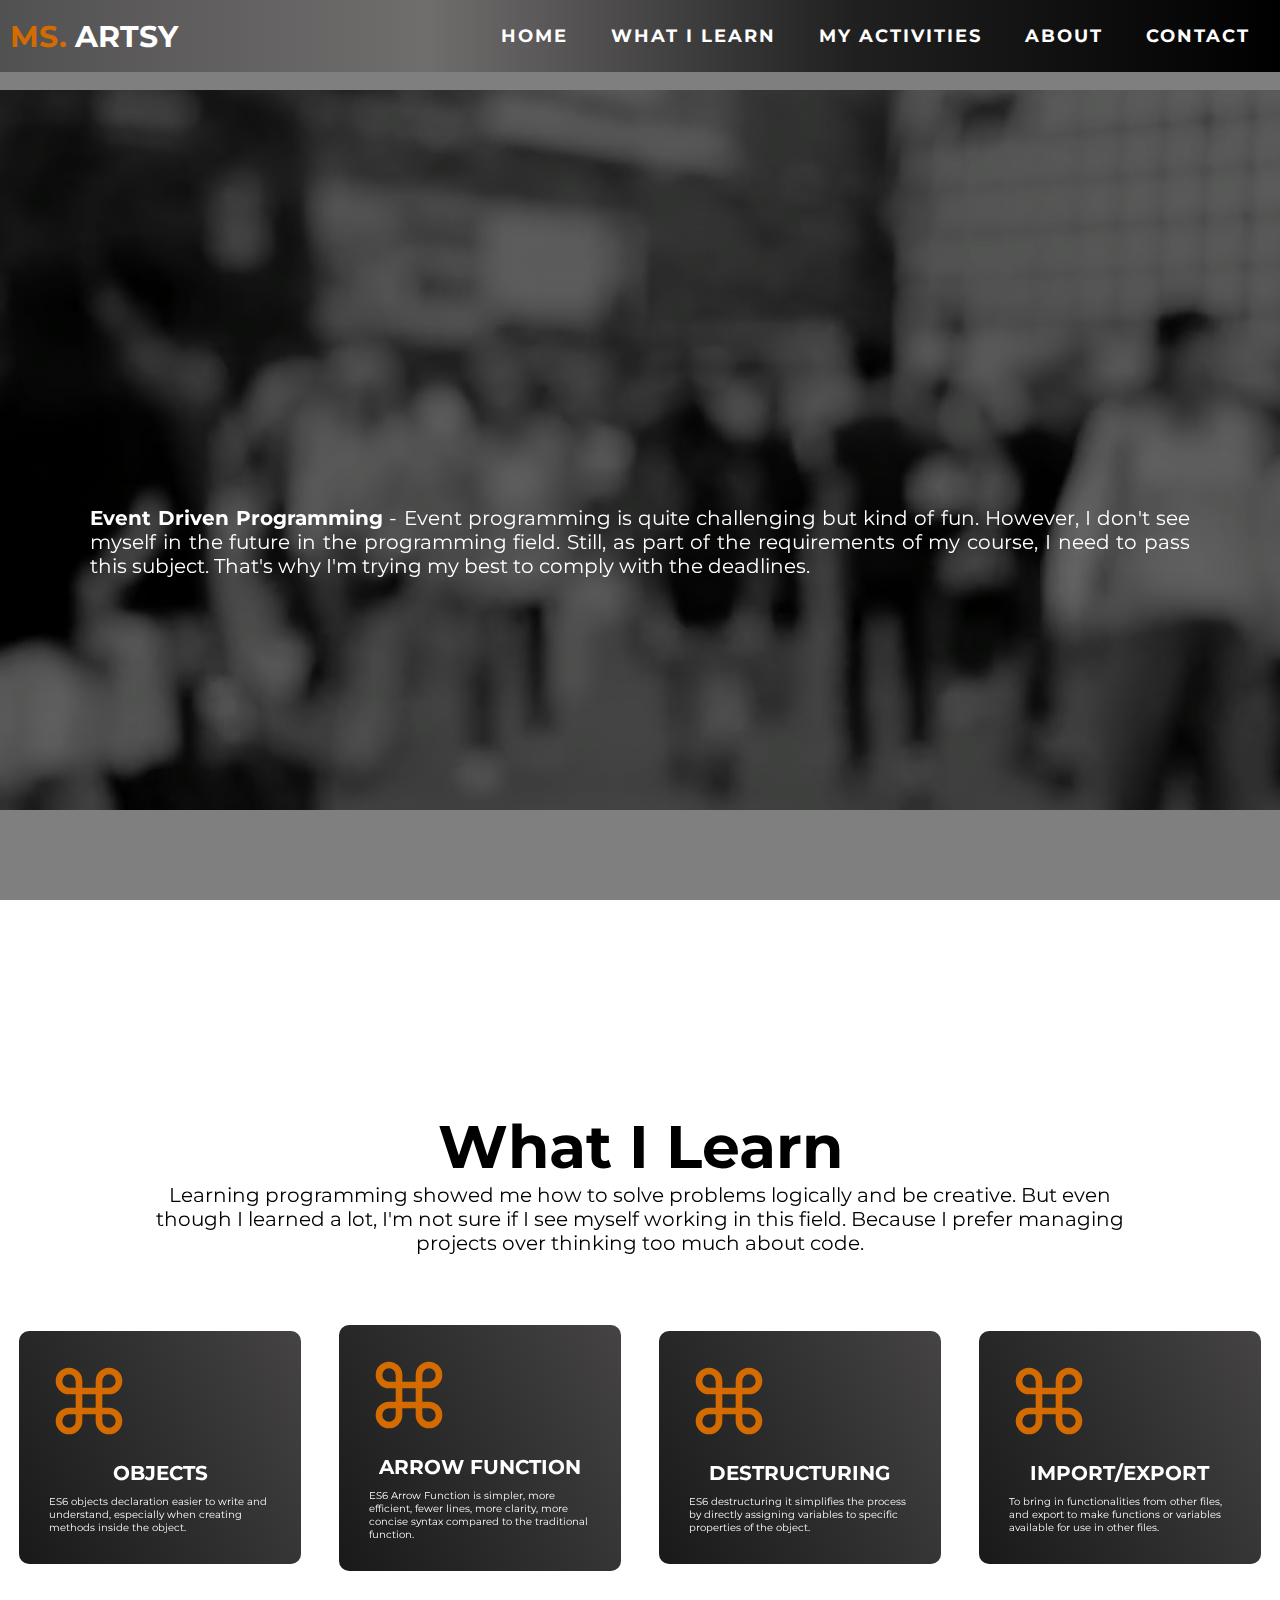
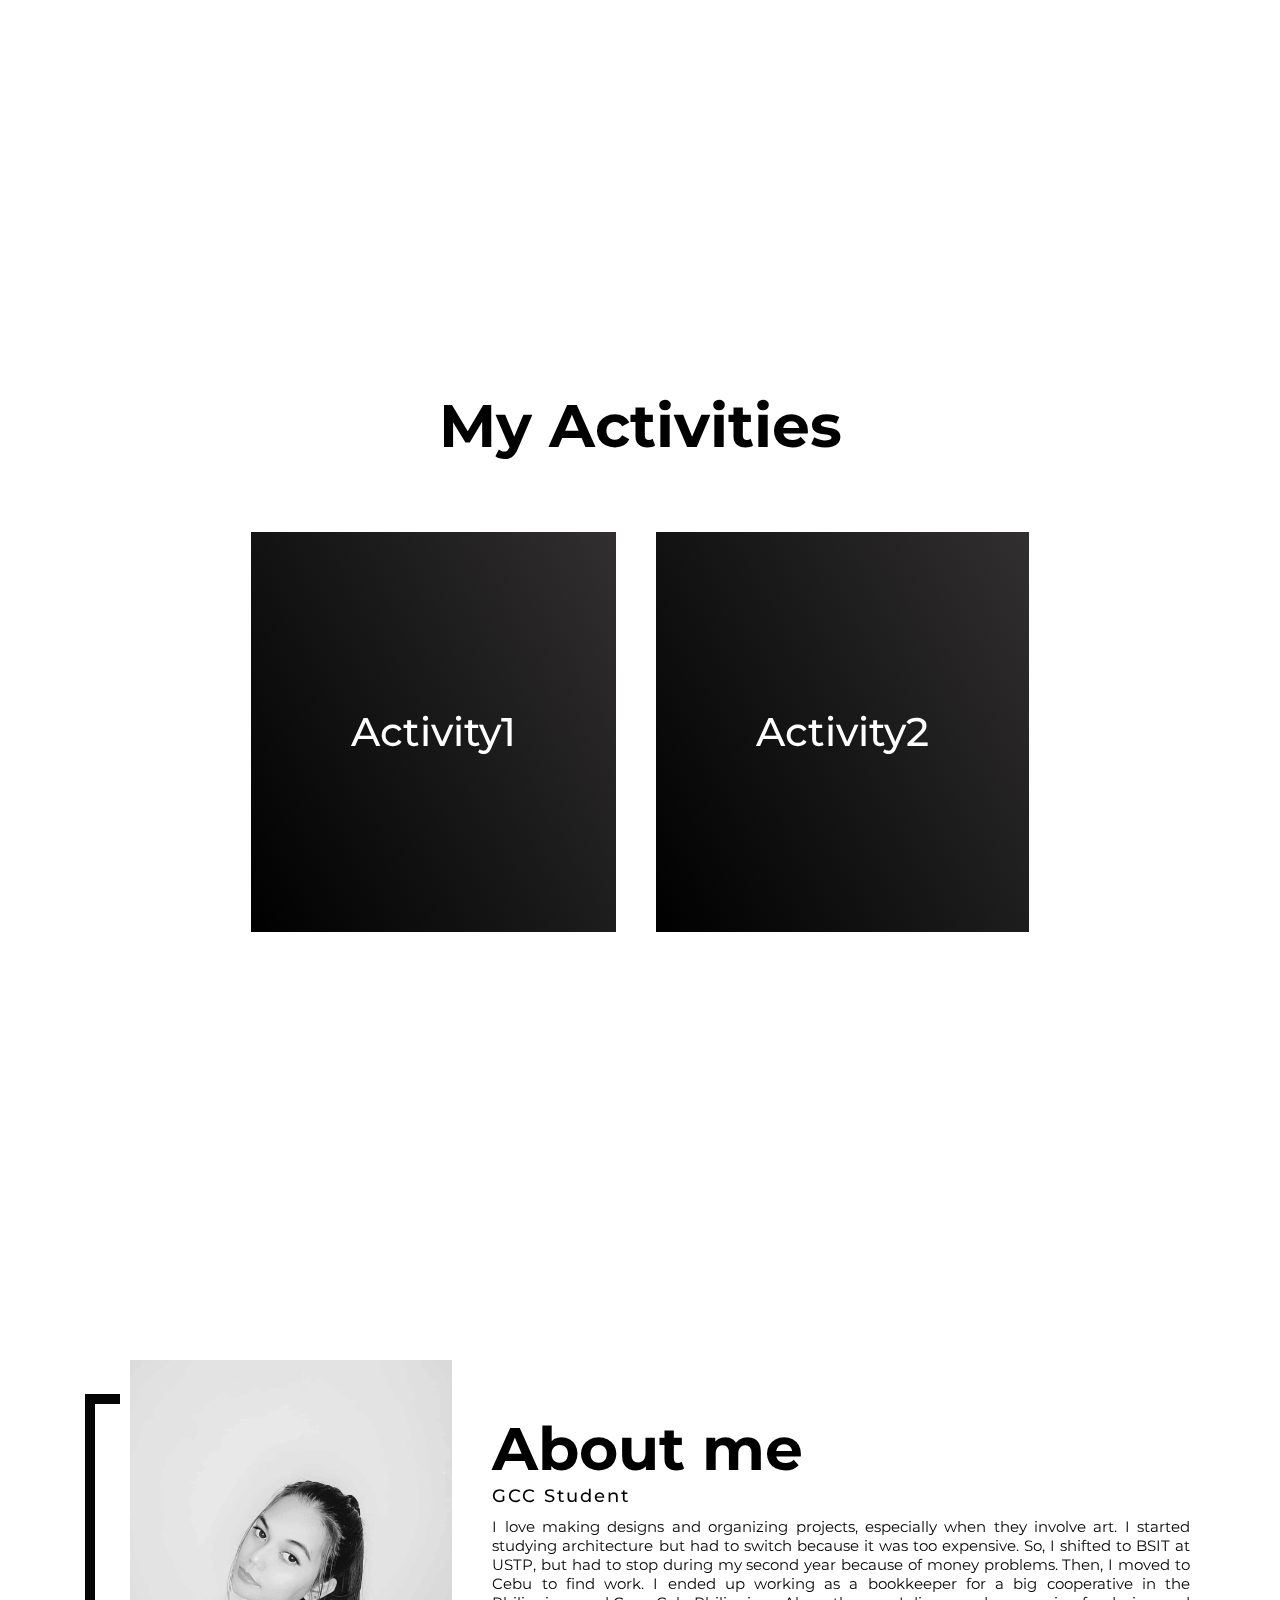
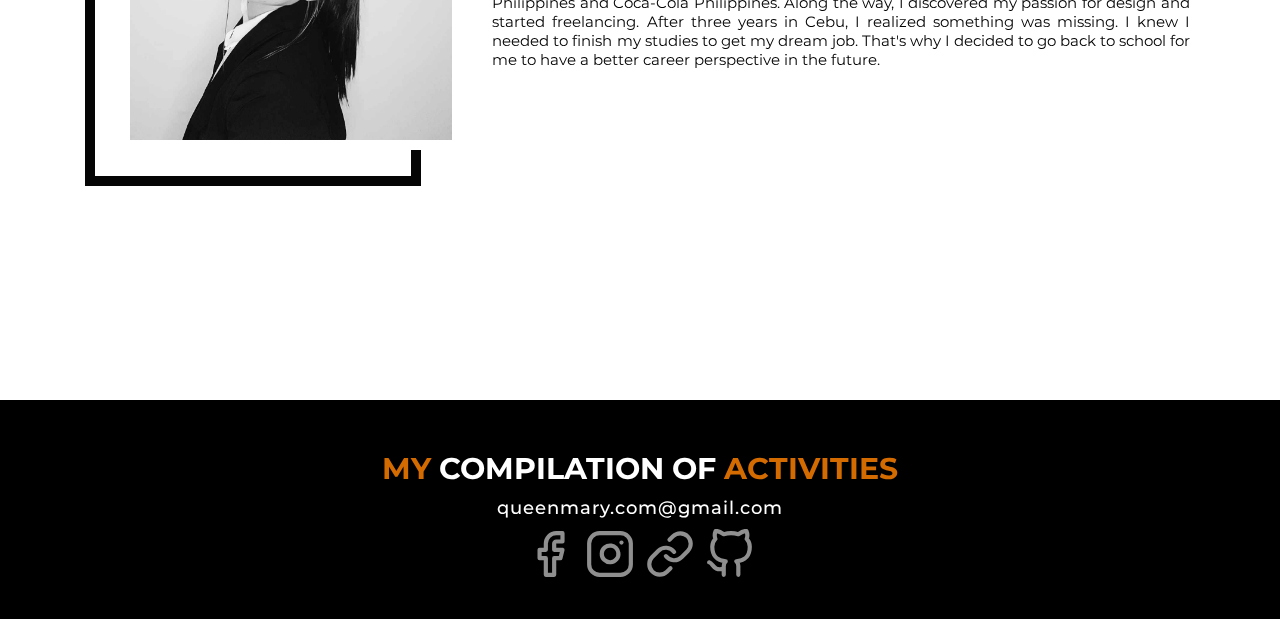
==== commit 30cbea58: "Update index.html" ====
--- a/index.html
+++ b/index.html
@@ -13,7 +13,7 @@
       <div class="nav-bar">
         <div class="brand">
           <a href="#hero">
-            <h1><span>My</span> Compilation of <span> Activities</span></h1>
+            <h1><span>Ms.</span> Artsy</h1>
           </a>
         </div>
         <div class="nav-list">
@@ -171,4 +171,4 @@
   <script src="./app.js"></script>
 
 </body>
-</html>+</html>
